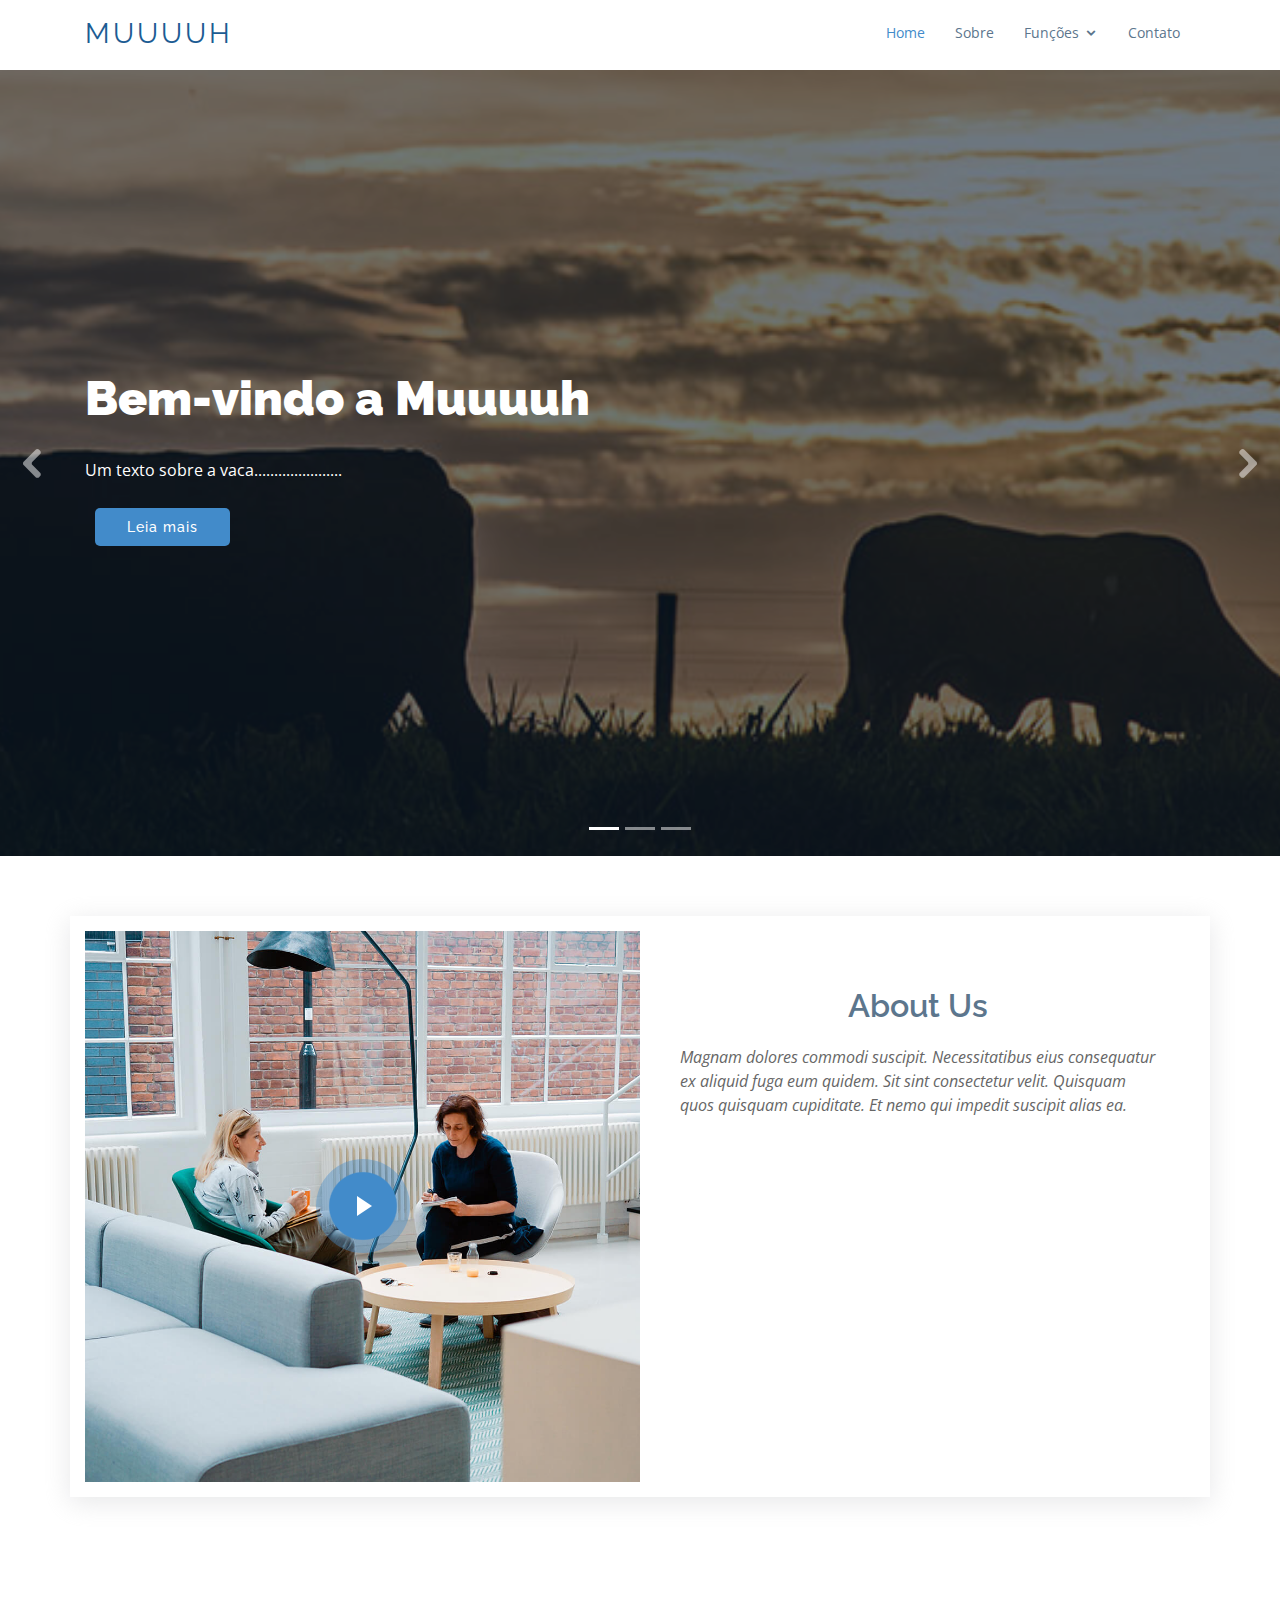
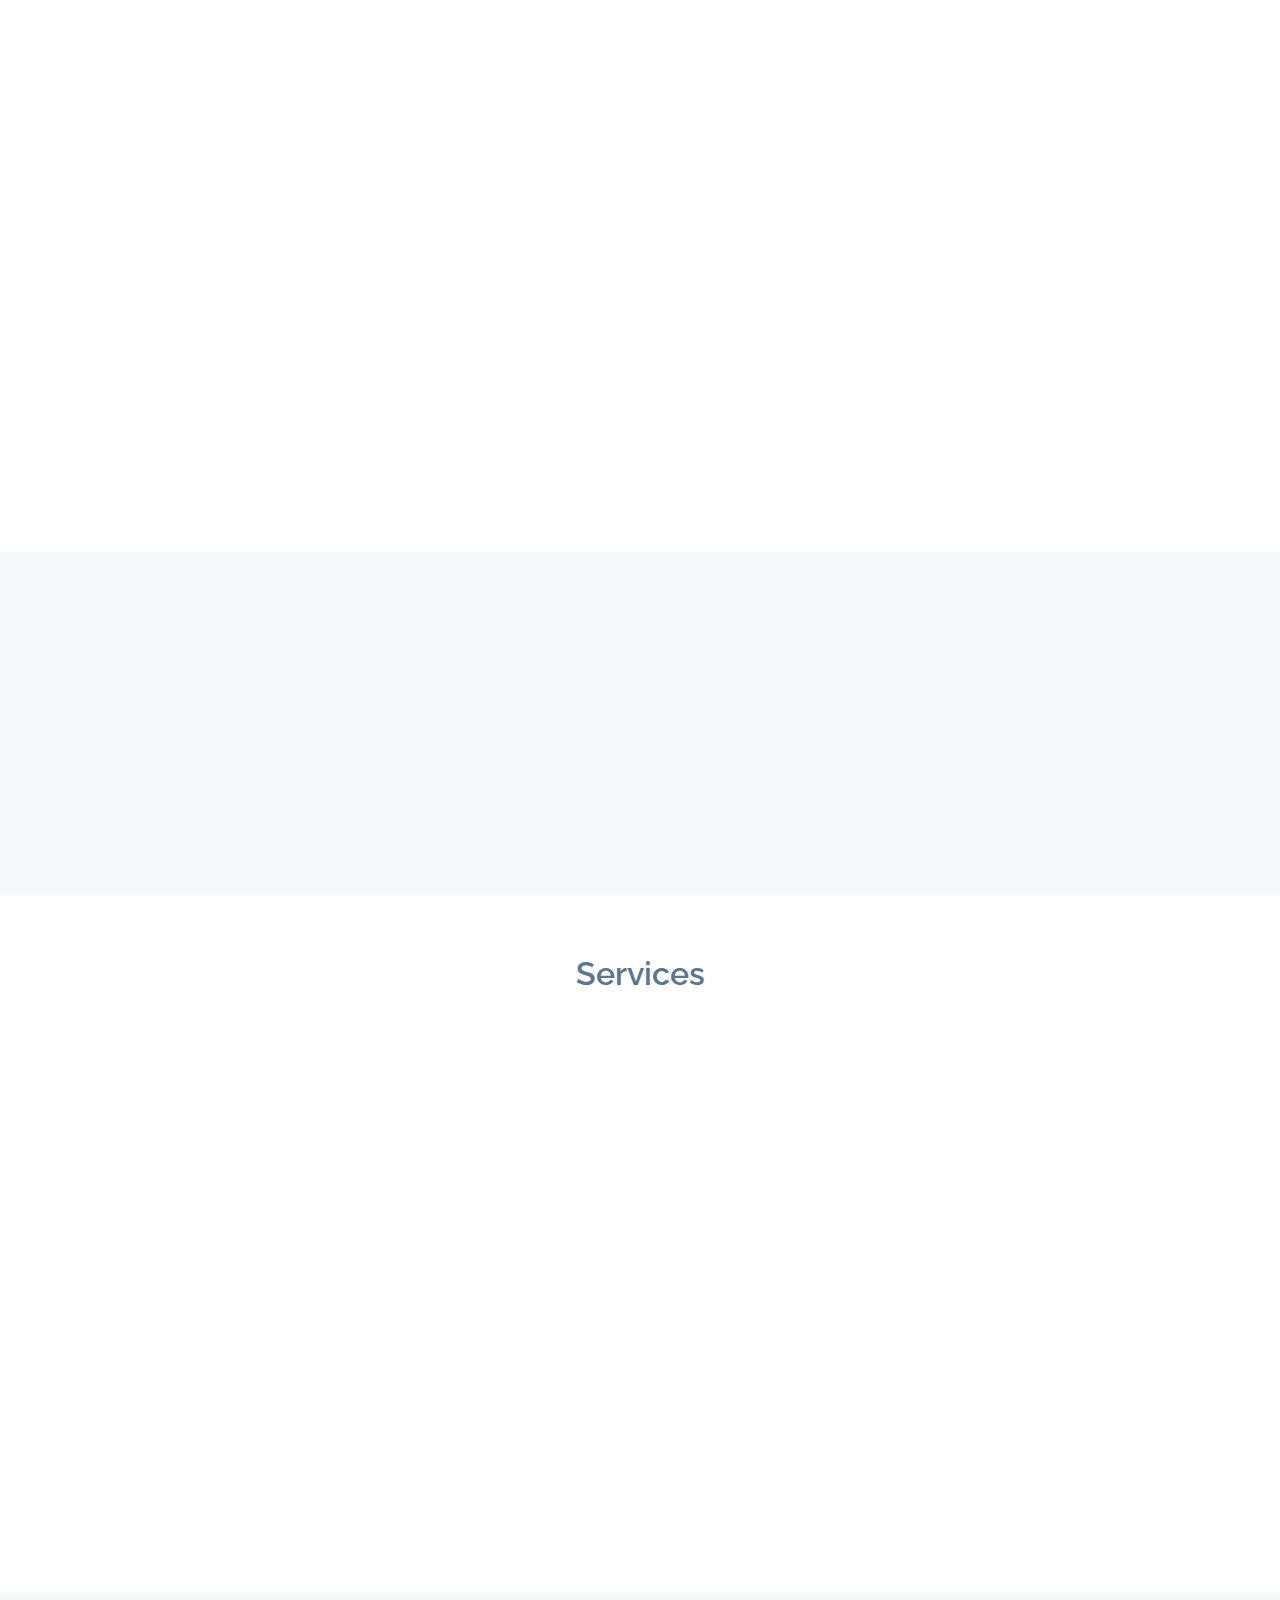
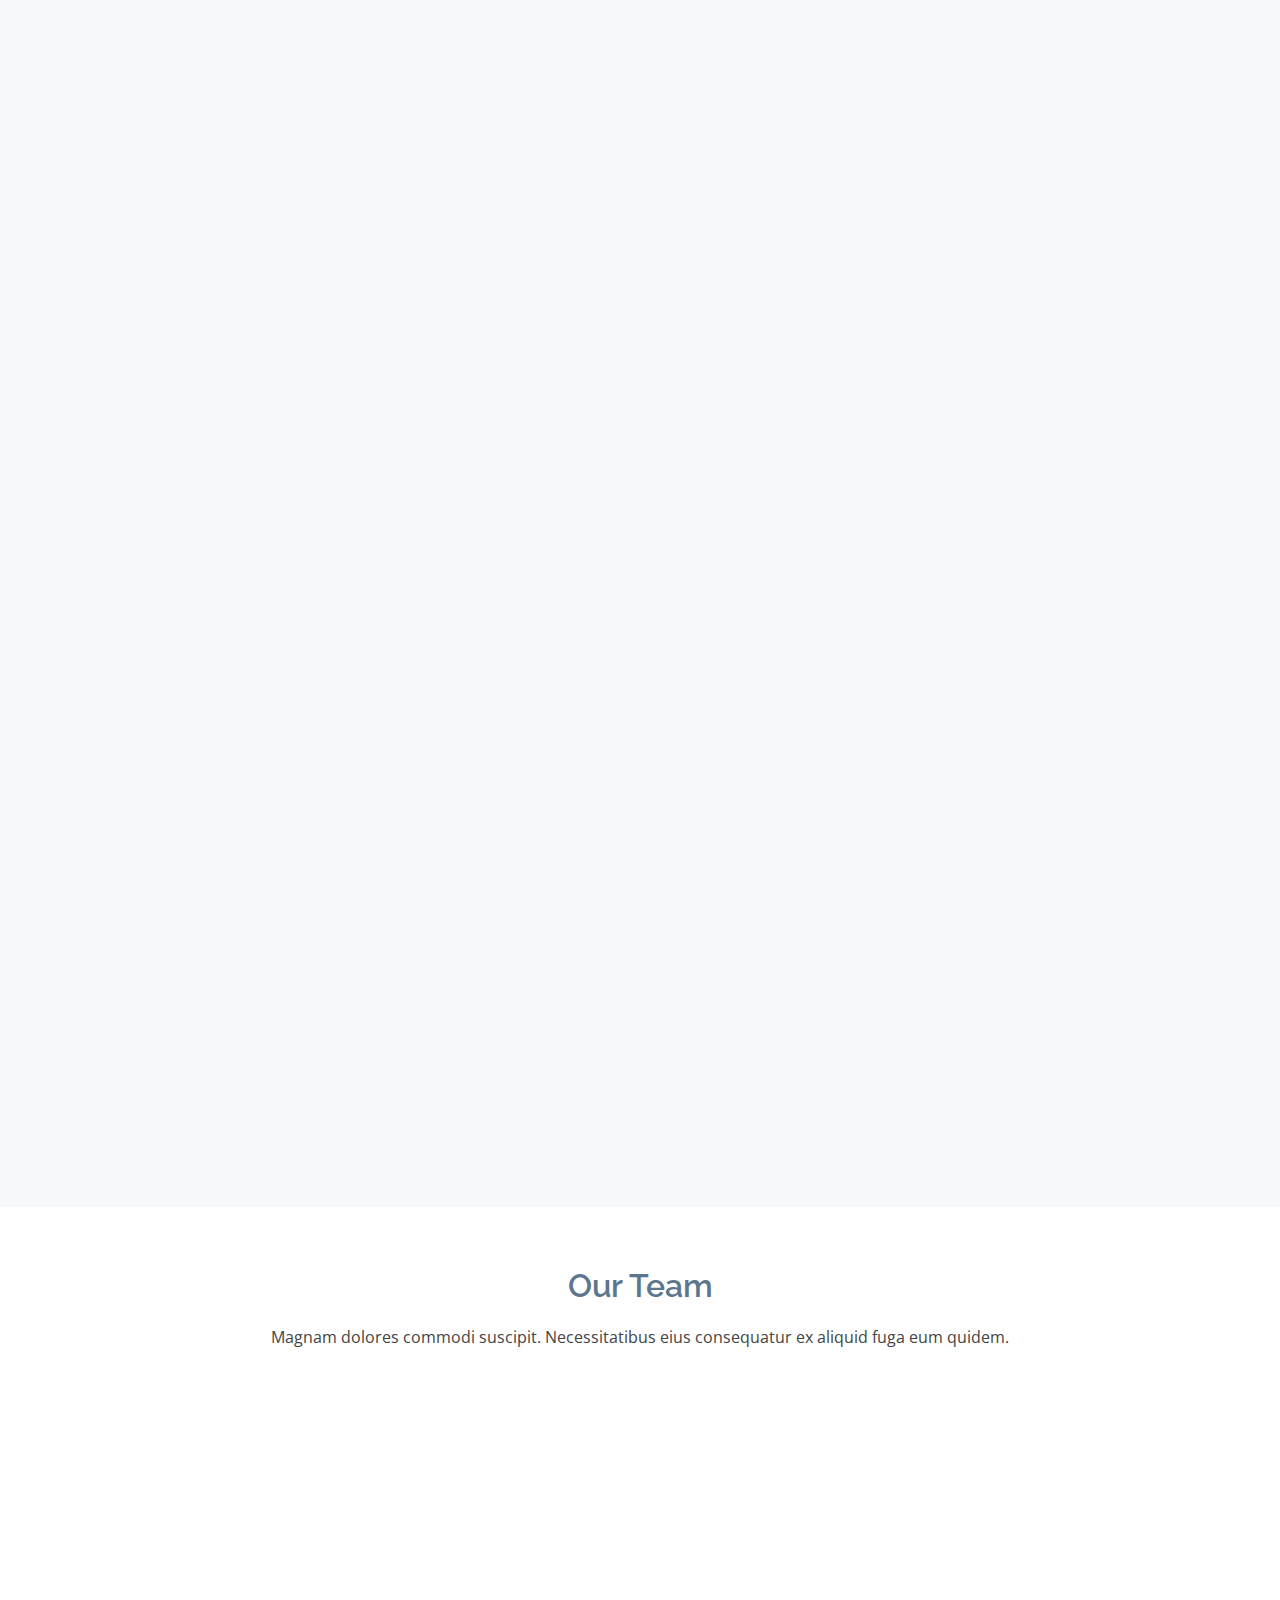
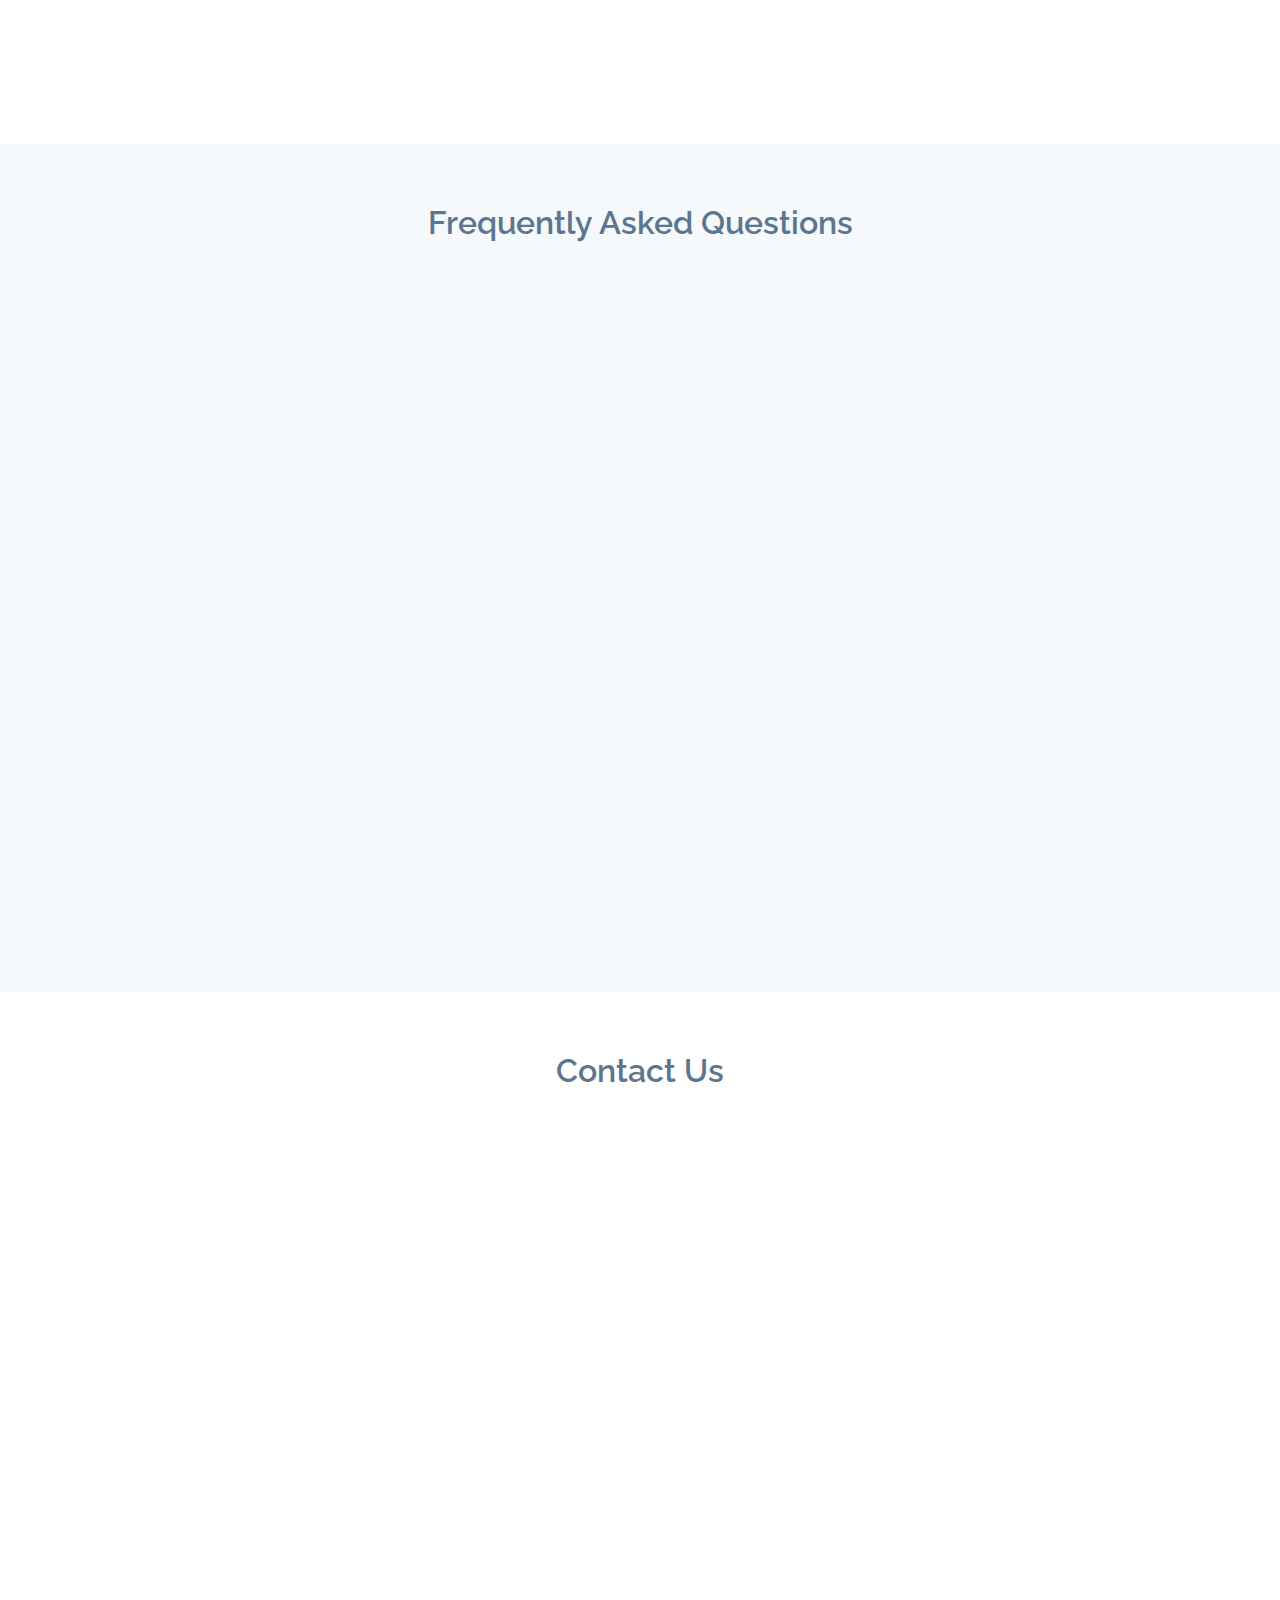
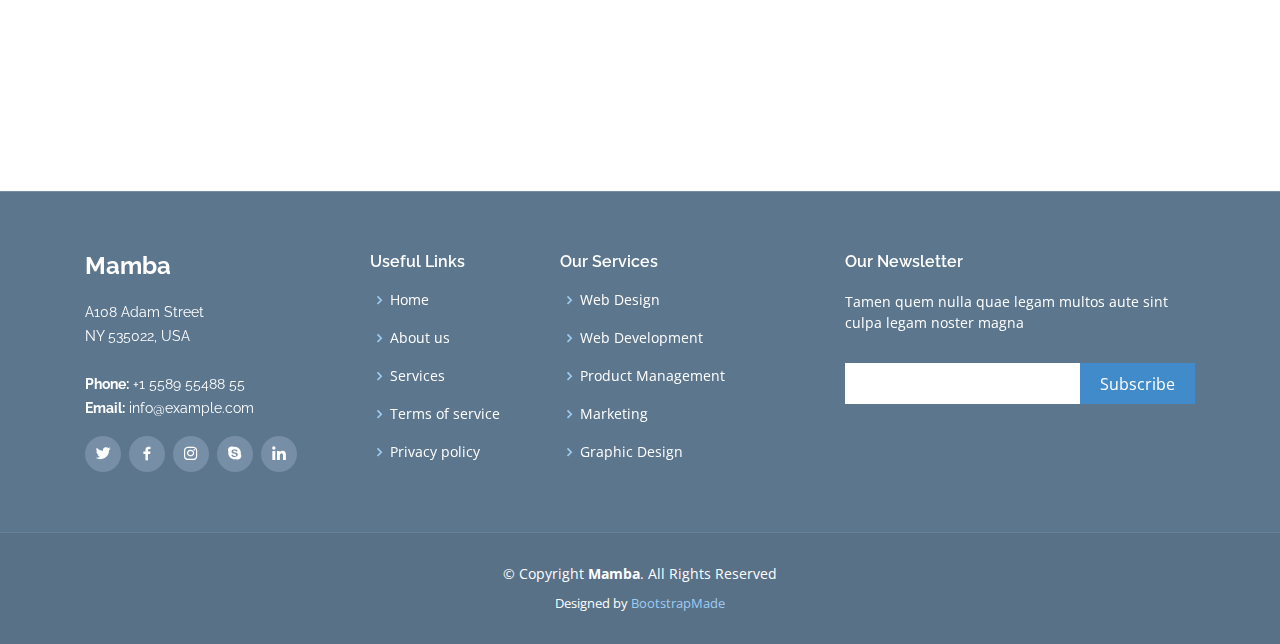
==== index.html @ 64779104 "first commit" ====
<!DOCTYPE html>
<html lang="en">

<head>
  <meta charset="utf-8">
  <meta content="width=device-width, initial-scale=1.0" name="viewport">

  <title>Muuuh</title>
  <meta content="" name="descriptison">
  <meta content="" name="keywords">

  <!-- Favicons -->
  <link href="assets/img/favVaca.png" rel="icon">
  <link href="assets/img/apple-touch-icon.png" rel="apple-touch-icon">

  <!-- Google Fonts -->
  <link href="https://fonts.googleapis.com/css?family=Open+Sans:300,300i,400,400i,600,600i,700,700i|Raleway:300,300i,400,400i,600,600i,700,700i,900" rel="stylesheet">

  <!-- Vendor CSS Files -->
  <link href="assets/vendor/bootstrap/css/bootstrap.min.css" rel="stylesheet">
  <link href="assets/vendor/icofont/icofont.min.css" rel="stylesheet">
  <link href="assets/vendor/boxicons/css/boxicons.min.css" rel="stylesheet">
  <link href="assets/vendor/animate.css/animate.min.css" rel="stylesheet">
  <link href="assets/vendor/venobox/venobox.css" rel="stylesheet">
  <link href="assets/vendor/owl.carousel/assets/owl.carousel.min.css" rel="stylesheet">
  <link href="assets/vendor/aos/aos.css" rel="stylesheet">

  <!-- Template Main CSS File -->
  <link href="assets/css/style.css" rel="stylesheet">
</head>

<body>

  <!-- ======= Header ======= -->
  <header id="header">
    <div class="container">

      <div class="logo float-left">
        <h1 class="text-light"><a href="index.html"><span>Muuuuh</span></a></h1>
      </div>

      <nav class="nav-menu float-right d-none d-lg-block">
        <ul>
          <li class="active"><a href="index.html">Home</a></li>
          <li><a href="#about">Sobre</a></li>
          <li class="drop-down"><a href="">Funções</a>
            <ul>
              <li><a href="#">Coleta de leite</a></li>
              <li><a href="#">Gado leiteiro</a></li>
              <li><a href="#">Fazendeiro</a></li>
              <li><a href="#">Rebanho</a></li>
              <li><a href="#">Gado</a></li>
              <li><a href="#">Criador</a></li>
            </ul>
          </li>
          <li><a href="#contact">Contato</a></li>
        </ul>
      </nav><!-- .nav-menu -->

    </div>
  </header><!-- End Header -->

  <!-- ======= Hero Section ======= -->
  <section id="hero">
    <div class="hero-container">
      <div id="heroCarousel" class="carousel slide carousel-fade" data-ride="carousel">

        <ol class="carousel-indicators" id="hero-carousel-indicators"></ol>

        <div class="carousel-inner" role="listbox">

          <!-- Slide 1 -->
          <div class="carousel-item active" style="background-image: url('assets/img/slide/oBoi.jpg');">
            <div class="carousel-container">
              <div class="carousel-content container">
                <h2 class="animate__animated animate__fadeInDown">Bem-vindo a <span>Muuuuh</span></h2>
                <p class="animate__animated animate__fadeInUp">Um texto sobre a vaca......................</p>
                <a href="#about" class="btn-get-started animate__animated animate__fadeInUp scrollto">Leia mais</a>
              </div>
            </div>
          </div>

          <!-- Slide 2 -->
          <div class="carousel-item" style="background-image: url('assets/img/slide/aVaca.jpg');">
            <div class="carousel-container">
              <div class="carousel-content container">
                <h2 class="animate__animated animate__fadeInDown">Lorem Ipsum Dolor</h2>
                <p class="animate__animated animate__fadeInUp">Ut velit est quam dolor ad a aliquid qui aliquid. Sequi ea ut et est quaerat sequi nihil ut aliquam. Occaecati alias dolorem mollitia ut. Similique ea voluptatem. Esse doloremque accusamus repellendus deleniti vel. Minus et tempore modi architecto.</p>
                <a href="#about" class="btn-get-started animate__animated animate__fadeInUp scrollto">Read More</a>
              </div>
            </div>
          </div>

          <!-- Slide 3 -->
          <div class="carousel-item" style="background-image: url('assets/img/slide/vacaToddy.jpg');">
            <div class="carousel-container">
              <div class="carousel-content container">
                <h2 class="animate__animated animate__fadeInDown">Sequi ea ut et est quaerat</h2>
                <p class="animate__animated animate__fadeInUp">Ut velit est quam dolor ad a aliquid qui aliquid. Sequi ea ut et est quaerat sequi nihil ut aliquam. Occaecati alias dolorem mollitia ut. Similique ea voluptatem. Esse doloremque accusamus repellendus deleniti vel. Minus et tempore modi architecto.</p>
                <a href="#about" class="btn-get-started animate__animated animate__fadeInUp scrollto">Read More</a>
              </div>
            </div>
          </div>

        </div>

        <a class="carousel-control-prev" href="#heroCarousel" role="button" data-slide="prev">
          <span class="carousel-control-prev-icon icofont-rounded-left" aria-hidden="true"></span>
          <span class="sr-only">Previous</span>
        </a>
        <a class="carousel-control-next" href="#heroCarousel" role="button" data-slide="next">
          <span class="carousel-control-next-icon icofont-rounded-right" aria-hidden="true"></span>
          <span class="sr-only">Next</span>
        </a>

      </div>
    </div>
  </section><!-- End Hero -->

  <main id="main">

    <!-- ======= About Us Section ======= -->
    <section id="about" class="about">
      <div class="container">

        <div class="row no-gutters">
          <div class="col-lg-6 video-box">
            <img src="assets/img/about.jpg" class="img-fluid" alt="">
            <a href="https://www.youtube.com/watch?v=jDDaplaOz7Q" class="venobox play-btn mb-4" data-vbtype="video" data-autoplay="true"></a>
          </div>

          <div class="col-lg-6 d-flex flex-column justify-content-center about-content">

            <div class="section-title">
              <h2>About Us</h2>
              <p>Magnam dolores commodi suscipit. Necessitatibus eius consequatur ex aliquid fuga eum quidem. Sit sint consectetur velit. Quisquam quos quisquam cupiditate. Et nemo qui impedit suscipit alias ea.</p>
            </div>

            <div class="icon-box" data-aos="fade-up" data-aos-delay="100">
              <div class="icon"><i class="bx bx-fingerprint"></i></div>
              <h4 class="title"><a href="">Lorem Ipsum</a></h4>
              <p class="description">Voluptatum deleniti atque corrupti quos dolores et quas molestias excepturi sint occaecati cupiditate non provident</p>
            </div>

            <div class="icon-box" data-aos="fade-up" data-aos-delay="100">
              <div class="icon"><i class="bx bx-gift"></i></div>
              <h4 class="title"><a href="">Nemo Enim</a></h4>
              <p class="description">At vero eos et accusamus et iusto odio dignissimos ducimus qui blanditiis praesentium voluptatum deleniti atque</p>
            </div>

          </div>
        </div>

      </div>
    </section><!-- End About Us Section -->

    <!-- ======= About Lists Section ======= -->
    <section class="about-lists">
      <div class="container">

        <div class="row no-gutters">

          <div class="col-lg-4 col-md-6 content-item" data-aos="fade-up">
            <span>01</span>
            <h4>Lorem Ipsum</h4>
            <p>Ulamco laboris nisi ut aliquip ex ea commodo consequat. Et consectetur ducimus vero placeat</p>
          </div>

          <div class="col-lg-4 col-md-6 content-item" data-aos="fade-up" data-aos-delay="100">
            <span>02</span>
            <h4>Repellat Nihil</h4>
            <p>Dolorem est fugiat occaecati voluptate velit esse. Dicta veritatis dolor quod et vel dire leno para dest</p>
          </div>

          <div class="col-lg-4 col-md-6 content-item" data-aos="fade-up" data-aos-delay="200">
            <span>03</span>
            <h4> Ad ad velit qui</h4>
            <p>Molestiae officiis omnis illo asperiores. Aut doloribus vitae sunt debitis quo vel nam quis</p>
          </div>

          <div class="col-lg-4 col-md-6 content-item" data-aos="fade-up" data-aos-delay="300">
            <span>04</span>
            <h4>Repellendus molestiae</h4>
            <p>Inventore quo sint a sint rerum. Distinctio blanditiis deserunt quod soluta quod nam mider lando casa</p>
          </div>

          <div class="col-lg-4 col-md-6 content-item" data-aos="fade-up" data-aos-delay="400">
            <span>05</span>
            <h4>Sapiente Magnam</h4>
            <p>Vitae dolorem in deleniti ipsum omnis tempore voluptatem. Qui possimus est repellendus est quibusdam</p>
          </div>

          <div class="col-lg-4 col-md-6 content-item" data-aos="fade-up" data-aos-delay="500">
            <span>06</span>
            <h4>Facilis Impedit</h4>
            <p>Quis eum numquam veniam ea voluptatibus voluptas. Excepturi aut nostrum repudiandae voluptatibus corporis sequi</p>
          </div>

        </div>

      </div>
    </section><!-- End About Lists Section -->

    <!-- ======= Counts Section ======= -->
    <section class="counts section-bg">
      <div class="container">

        <div class="row">

          <div class="col-lg-3 col-md-6 text-center" data-aos="fade-up">
            <div class="count-box">
              <i class="icofont-simple-smile" style="color: #20b38e;"></i>
              <span data-toggle="counter-up">232</span>
              <p>Happy Clients</p>
            </div>
          </div>

          <div class="col-lg-3 col-md-6 text-center" data-aos="fade-up" data-aos-delay="200">
            <div class="count-box">
              <i class="icofont-document-folder" style="color: #c042ff;"></i>
              <span data-toggle="counter-up">521</span>
              <p>Projects</p>
            </div>
          </div>

          <div class="col-lg-3 col-md-6 text-center" data-aos="fade-up" data-aos-delay="400">
            <div class="count-box">
              <i class="icofont-live-support" style="color: #46d1ff;"></i>
              <span data-toggle="counter-up">1,463</span>
              <p>Hours Of Support</p>
            </div>
          </div>

          <div class="col-lg-3 col-md-6 text-center" data-aos="fade-up" data-aos-delay="600">
            <div class="count-box">
              <i class="icofont-users-alt-5" style="color: #ffb459;"></i>
              <span data-toggle="counter-up">15</span>
              <p>Hard Workers</p>
            </div>
          </div>

        </div>

      </div>
    </section><!-- End Counts Section -->

    <!-- ======= Services Section ======= -->
    <section id="services" class="services">
      <div class="container">

        <div class="section-title">
          <h2>Services</h2>
        </div>

        <div class="row">
          <div class="col-lg-4 col-md-6 icon-box" data-aos="fade-up">
            <div class="icon"><i class="icofont-computer"></i></div>
            <h4 class="title"><a href="">Lorem Ipsum</a></h4>
            <p class="description">Voluptatum deleniti atque corrupti quos dolores et quas molestias excepturi sint occaecati cupiditate non provident</p>
          </div>
          <div class="col-lg-4 col-md-6 icon-box" data-aos="fade-up" data-aos-delay="100">
            <div class="icon"><i class="icofont-chart-bar-graph"></i></div>
            <h4 class="title"><a href="">Dolor Sitema</a></h4>
            <p class="description">Minim veniam, quis nostrud exercitation ullamco laboris nisi ut aliquip ex ea commodo consequat tarad limino ata</p>
          </div>
          <div class="col-lg-4 col-md-6 icon-box" data-aos="fade-up" data-aos-delay="200">
            <div class="icon"><i class="icofont-earth"></i></div>
            <h4 class="title"><a href="">Sed ut perspiciatis</a></h4>
            <p class="description">Duis aute irure dolor in reprehenderit in voluptate velit esse cillum dolore eu fugiat nulla pariatur</p>
          </div>
          <div class="col-lg-4 col-md-6 icon-box" data-aos="fade-up" data-aos-delay="300">
            <div class="icon"><i class="icofont-image"></i></div>
            <h4 class="title"><a href="">Magni Dolores</a></h4>
            <p class="description">Excepteur sint occaecat cupidatat non proident, sunt in culpa qui officia deserunt mollit anim id est laborum</p>
          </div>
          <div class="col-lg-4 col-md-6 icon-box" data-aos="fade-up" data-aos-delay="400">
            <div class="icon"><i class="icofont-settings"></i></div>
            <h4 class="title"><a href="">Nemo Enim</a></h4>
            <p class="description">At vero eos et accusamus et iusto odio dignissimos ducimus qui blanditiis praesentium voluptatum deleniti atque</p>
          </div>
          <div class="col-lg-4 col-md-6 icon-box" data-aos="fade-up" data-aos-delay="500">
            <div class="icon"><i class="icofont-tasks-alt"></i></div>
            <h4 class="title"><a href="">Eiusmod Tempor</a></h4>
            <p class="description">Et harum quidem rerum facilis est et expedita distinctio. Nam libero tempore, cum soluta nobis est eligendi</p>
          </div>
        </div>

      </div>
    </section><!-- End Services Section -->

    <!-- ======= Our Portfolio Section ======= -->
    <section id="portfolio" class="portfolio section-bg">
      <div class="container" data-aos="fade-up" data-aos-delay="100">

        <div class="section-title">
          <h2>Our Portfolio</h2>
          <p>Magnam dolores commodi suscipit. Necessitatibus eius consequatur ex aliquid fuga eum quidem. Sit sint consectetur velit. Quisquam quos quisquam cupiditate. Et nemo qui impedit suscipit alias ea. Quia fugiat sit in iste officiis commodi quidem hic quas.</p>
        </div>

        <div class="row">
          <div class="col-lg-12">
            <ul id="portfolio-flters">
              <li data-filter="*" class="filter-active">All</li>
              <li data-filter=".filter-app">App</li>
              <li data-filter=".filter-card">Card</li>
              <li data-filter=".filter-web">Web</li>
            </ul>
          </div>
        </div>

        <div class="row portfolio-container">

          <div class="col-lg-4 col-md-6 portfolio-item filter-app">
            <div class="portfolio-wrap">
              <img src="assets/img/portfolio/portfolio-1.jpg" class="img-fluid" alt="">
              <div class="portfolio-info">
                <h4>App 1</h4>
                <p>App</p>
                <div class="portfolio-links">
                  <a href="assets/img/portfolio/portfolio-1.jpg" data-gall="portfolioGallery" class="venobox" title="App 1"><i class="icofont-eye"></i></a>
                  <a href="portfolio-details.html" title="More Details"><i class="icofont-external-link"></i></a>
                </div>
              </div>
            </div>
          </div>

          <div class="col-lg-4 col-md-6 portfolio-item filter-web">
            <div class="portfolio-wrap">
              <img src="assets/img/portfolio/portfolio-2.jpg" class="img-fluid" alt="">
              <div class="portfolio-info">
                <h4>Web 3</h4>
                <p>Web</p>
                <div class="portfolio-links">
                  <a href="assets/img/portfolio/portfolio-2.jpg" data-gall="portfolioGallery" class="venobox" title="Web 3"><i class="icofont-eye"></i></a>
                  <a href="portfolio-details.html" title="More Details"><i class="icofont-external-link"></i></a>
                </div>
              </div>
            </div>
          </div>

          <div class="col-lg-4 col-md-6 portfolio-item filter-app">
            <div class="portfolio-wrap">
              <img src="assets/img/portfolio/portfolio-3.jpg" class="img-fluid" alt="">
              <div class="portfolio-info">
                <h4>App 2</h4>
                <p>App</p>
                <div class="portfolio-links">
                  <a href="assets/img/portfolio/portfolio-3.jpg" data-gall="portfolioGallery" class="venobox" title="App 2"><i class="icofont-eye"></i></a>
                  <a href="portfolio-details.html" title="More Details"><i class="icofont-external-link"></i></a>
                </div>
              </div>
            </div>
          </div>

          <div class="col-lg-4 col-md-6 portfolio-item filter-card">
            <div class="portfolio-wrap">
              <img src="assets/img/portfolio/portfolio-4.jpg" class="img-fluid" alt="">
              <div class="portfolio-info">
                <h4>Card 2</h4>
                <p>Card</p>
                <div class="portfolio-links">
                  <a href="assets/img/portfolio/portfolio-4.jpg" data-gall="portfolioGallery" class="venobox" title="Card 2"><i class="icofont-eye"></i></a>
                  <a href="portfolio-details.html" title="More Details"><i class="icofont-external-link"></i></a>
                </div>
              </div>
            </div>
          </div>

          <div class="col-lg-4 col-md-6 portfolio-item filter-web">
            <div class="portfolio-wrap">
              <img src="assets/img/portfolio/portfolio-5.jpg" class="img-fluid" alt="">
              <div class="portfolio-info">
                <h4>Web 2</h4>
                <p>Web</p>
                <div class="portfolio-links">
                  <a href="assets/img/portfolio/portfolio-5.jpg" data-gall="portfolioGallery" class="venobox" title="Web 2"><i class="icofont-eye"></i></a>
                  <a href="portfolio-details.html" title="More Details"><i class="icofont-external-link"></i></a>
                </div>
              </div>
            </div>
          </div>

          <div class="col-lg-4 col-md-6 portfolio-item filter-app">
            <div class="portfolio-wrap">
              <img src="assets/img/portfolio/portfolio-6.jpg" class="img-fluid" alt="">
              <div class="portfolio-info">
                <h4>App 3</h4>
                <p>App</p>
                <div class="portfolio-links">
                  <a href="assets/img/portfolio/portfolio-6.jpg" data-gall="portfolioGallery" class="venobox" title="App 3"><i class="icofont-eye"></i></a>
                  <a href="portfolio-details.html" title="More Details"><i class="icofont-external-link"></i></a>
                </div>
              </div>
            </div>
          </div>

          <div class="col-lg-4 col-md-6 portfolio-item filter-card">
            <div class="portfolio-wrap">
              <img src="assets/img/portfolio/portfolio-7.jpg" class="img-fluid" alt="">
              <div class="portfolio-info">
                <h4>Card 1</h4>
                <p>Card</p>
                <div class="portfolio-links">
                  <a href="assets/img/portfolio/portfolio-7.jpg" data-gall="portfolioGallery" class="venobox" title="Card 1"><i class="icofont-eye"></i></a>
                  <a href="portfolio-details.html" title="More Details"><i class="icofont-external-link"></i></a>
                </div>
              </div>
            </div>
          </div>

          <div class="col-lg-4 col-md-6 portfolio-item filter-card">
            <div class="portfolio-wrap">
              <img src="assets/img/portfolio/portfolio-8.jpg" class="img-fluid" alt="">
              <div class="portfolio-info">
                <h4>Card 3</h4>
                <p>Card</p>
                <div class="portfolio-links">
                  <a href="assets/img/portfolio/portfolio-8.jpg" data-gall="portfolioGallery" class="venobox" title="Card 3"><i class="icofont-eye"></i></a>
                  <a href="portfolio-details.html" title="More Details"><i class="icofont-external-link"></i></a>
                </div>
              </div>
            </div>
          </div>

          <div class="col-lg-4 col-md-6 portfolio-item filter-web">
            <div class="portfolio-wrap">
              <img src="assets/img/portfolio/portfolio-9.jpg" class="img-fluid" alt="">
              <div class="portfolio-info">
                <h4>Web 3</h4>
                <p>Web</p>
                <div class="portfolio-links">
                  <a href="assets/img/portfolio/portfolio-9.jpg" data-gall="portfolioGallery" class="venobox" title="Web 3"><i class="icofont-eye"></i></a>
                  <a href="portfolio-details.html" title="More Details"><i class="icofont-external-link"></i></a>
                </div>
              </div>
            </div>
          </div>

        </div>

      </div>
    </section><!-- End Our Portfolio Section -->

    <!-- ======= Our Team Section ======= -->
    <section id="team" class="team">
      <div class="container">

        <div class="section-title">
          <h2>Our Team</h2>
          <p>Magnam dolores commodi suscipit. Necessitatibus eius consequatur ex aliquid fuga eum quidem.</p>
        </div>

        <div class="row">

          <div class="col-xl-3 col-lg-4 col-md-6" data-aos="fade-up">
            <div class="member">
              <div class="pic"><img src="assets/img/team/team-1.jpg" class="img-fluid" alt=""></div>
              <div class="member-info">
                <h4>Walter White</h4>
                <span>Chief Executive Officer</span>
                <div class="social">
                  <a href=""><i class="icofont-twitter"></i></a>
                  <a href=""><i class="icofont-facebook"></i></a>
                  <a href=""><i class="icofont-instagram"></i></a>
                  <a href=""><i class="icofont-linkedin"></i></a>
                </div>
              </div>
            </div>
          </div>

          <div class="col-xl-3 col-lg-4 col-md-6" data-aos="fade-up" data-aos-delay="100">
            <div class="member">
              <div class="pic"><img src="assets/img/team/team-2.jpg" class="img-fluid" alt=""></div>
              <div class="member-info">
                <h4>Sarah Jhonson</h4>
                <span>Product Manager</span>
                <div class="social">
                  <a href=""><i class="icofont-twitter"></i></a>
                  <a href=""><i class="icofont-facebook"></i></a>
                  <a href=""><i class="icofont-instagram"></i></a>
                  <a href=""><i class="icofont-linkedin"></i></a>
                </div>
              </div>
            </div>
          </div>

          <div class="col-xl-3 col-lg-4 col-md-6" data-aos="fade-up" data-aos-delay="200">
            <div class="member">
              <div class="pic"><img src="assets/img/team/team-3.jpg" class="img-fluid" alt=""></div>
              <div class="member-info">
                <h4>William Anderson</h4>
                <span>CTO</span>
                <div class="social">
                  <a href=""><i class="icofont-twitter"></i></a>
                  <a href=""><i class="icofont-facebook"></i></a>
                  <a href=""><i class="icofont-instagram"></i></a>
                  <a href=""><i class="icofont-linkedin"></i></a>
                </div>
              </div>
            </div>
          </div>

          <div class="col-xl-3 col-lg-4 col-md-6" data-aos="fade-up" data-aos-delay="300">
            <div class="member">
              <div class="pic"><img src="assets/img/team/team-4.jpg" class="img-fluid" alt=""></div>
              <div class="member-info">
                <h4>Amanda Jepson</h4>
                <span>Accountant</span>
                <div class="social">
                  <a href=""><i class="icofont-twitter"></i></a>
                  <a href=""><i class="icofont-facebook"></i></a>
                  <a href=""><i class="icofont-instagram"></i></a>
                  <a href=""><i class="icofont-linkedin"></i></a>
                </div>
              </div>
            </div>
          </div>

        </div>

      </div>
    </section><!-- End Our Team Section -->

    <!-- ======= Frequently Asked Questions Section ======= -->
    <section id="faq" class="faq section-bg">
      <div class="container">

        <div class="section-title">
          <h2>Frequently Asked Questions</h2>
        </div>

        <div class="row  d-flex align-items-stretch">

          <div class="col-lg-6 faq-item" data-aos="fade-up">
            <h4>Non consectetur a erat nam at lectus urna duis?</h4>
            <p>
              Feugiat pretium nibh ipsum consequat. Tempus iaculis urna id volutpat lacus laoreet non curabitur gravida. Venenatis lectus magna fringilla urna porttitor rhoncus dolor purus non.
            </p>
          </div>

          <div class="col-lg-6 faq-item" data-aos="fade-up" data-aos-delay="100">
            <h4>Feugiat scelerisque varius morbi enim nunc faucibus a pellentesque?</h4>
            <p>
              Dolor sit amet consectetur adipiscing elit pellentesque habitant morbi. Id interdum velit laoreet id donec ultrices. Fringilla phasellus faucibus scelerisque eleifend donec pretium. Est pellentesque elit ullamcorper dignissim.
            </p>
          </div>

          <div class="col-lg-6 faq-item" data-aos="fade-up" data-aos-delay="200">
            <h4>Dolor sit amet consectetur adipiscing elit pellentesque habitant morbi?</h4>
            <p>
              Eleifend mi in nulla posuere sollicitudin aliquam ultrices sagittis orci. Faucibus pulvinar elementum integer enim. Sem nulla pharetra diam sit amet nisl suscipit. Rutrum tellus pellentesque eu tincidunt. Lectus urna duis convallis convallis tellus.
            </p>
          </div>

          <div class="col-lg-6 faq-item" data-aos="fade-up" data-aos-delay="300">
            <h4>Ac odio tempor orci dapibus. Aliquam eleifend mi in nulla?</h4>
            <p>
              Dolor sit amet consectetur adipiscing elit pellentesque habitant morbi. Id interdum velit laoreet id donec ultrices. Fringilla phasellus faucibus scelerisque eleifend donec pretium. Est pellentesque elit ullamcorper dignissim.
            </p>
          </div>

          <div class="col-lg-6 faq-item" data-aos="fade-up" data-aos-delay="400">
            <h4>Tempus quam pellentesque nec nam aliquam sem et tortor consequat?</h4>
            <p>
              Molestie a iaculis at erat pellentesque adipiscing commodo. Dignissim suspendisse in est ante in. Nunc vel risus commodo viverra maecenas accumsan. Sit amet nisl suscipit adipiscing bibendum est. Purus gravida quis blandit turpis cursus in
            </p>
          </div>

          <div class="col-lg-6 faq-item" data-aos="fade-up" data-aos-delay="500">
            <h4>Tortor vitae purus faucibus ornare. Varius vel pharetra vel turpis nunc eget lorem dolor?</h4>
            <p>
              Laoreet sit amet cursus sit amet dictum sit amet justo. Mauris vitae ultricies leo integer malesuada nunc vel. Tincidunt eget nullam non nisi est sit amet. Turpis nunc eget lorem dolor sed. Ut venenatis tellus in metus vulputate eu scelerisque.
            </p>
          </div>

        </div>

      </div>
    </section><!-- End Frequently Asked Questions Section -->

    <!-- ======= Contact Us Section ======= -->
    <section id="contact" class="contact">
      <div class="container">

        <div class="section-title">
          <h2>Contact Us</h2>
        </div>

        <div class="row">

          <div class="col-lg-6 d-flex align-items-stretch" data-aos="fade-up">
            <div class="info-box">
              <i class="bx bx-map"></i>
              <h3>Our Address</h3>
              <p>A108 Adam Street, New York, NY 535022</p>
            </div>
          </div>

          <div class="col-lg-3 d-flex align-items-stretch" data-aos="fade-up" data-aos-delay="100">
            <div class="info-box">
              <i class="bx bx-envelope"></i>
              <h3>Email Us</h3>
              <p>info@example.com<br>contact@example.com</p>
            </div>
          </div>

          <div class="col-lg-3 d-flex align-items-stretch" data-aos="fade-up" data-aos-delay="200">
            <div class="info-box ">
              <i class="bx bx-phone-call"></i>
              <h3>Call Us</h3>
              <p>+1 5589 55488 55<br>+1 6678 254445 41</p>
            </div>
          </div>

          <div class="col-lg-12" data-aos="fade-up" data-aos-delay="300">
            <form action="forms/contact.php" method="post" role="form" class="php-email-form">
              <div class="form-row">
                <div class="col-lg-6 form-group">
                  <input type="text" name="name" class="form-control" id="name" placeholder="Your Name" data-rule="minlen:4" data-msg="Please enter at least 4 chars" />
                  <div class="validate"></div>
                </div>
                <div class="col-lg-6 form-group">
                  <input type="email" class="form-control" name="email" id="email" placeholder="Your Email" data-rule="email" data-msg="Please enter a valid email" />
                  <div class="validate"></div>
                </div>
              </div>
              <div class="form-group">
                <input type="text" class="form-control" name="subject" id="subject" placeholder="Subject" data-rule="minlen:4" data-msg="Please enter at least 8 chars of subject" />
                <div class="validate"></div>
              </div>
              <div class="form-group">
                <textarea class="form-control" name="message" rows="5" data-rule="required" data-msg="Please write something for us" placeholder="Message"></textarea>
                <div class="validate"></div>
              </div>
              <div class="mb-3">
                <div class="loading">Loading</div>
                <div class="error-message"></div>
                <div class="sent-message">Your message has been sent. Thank you!</div>
              </div>
              <div class="text-center"><button type="submit">Send Message</button></div>
            </form>
          </div>

        </div>

      </div>
    </section><!-- End Contact Us Section -->

  </main><!-- End #main -->

  <!-- ======= Footer ======= -->
  <footer id="footer">
    <div class="footer-top">
      <div class="container">
        <div class="row">

          <div class="col-lg-3 col-md-6 footer-info">
            <h3>Mamba</h3>
            <p>
              A108 Adam Street <br>
              NY 535022, USA<br><br>
              <strong>Phone:</strong> +1 5589 55488 55<br>
              <strong>Email:</strong> info@example.com<br>
            </p>
            <div class="social-links mt-3">
              <a href="#" class="twitter"><i class="bx bxl-twitter"></i></a>
              <a href="#" class="facebook"><i class="bx bxl-facebook"></i></a>
              <a href="#" class="instagram"><i class="bx bxl-instagram"></i></a>
              <a href="#" class="google-plus"><i class="bx bxl-skype"></i></a>
              <a href="#" class="linkedin"><i class="bx bxl-linkedin"></i></a>
            </div>
          </div>

          <div class="col-lg-2 col-md-6 footer-links">
            <h4>Useful Links</h4>
            <ul>
              <li><i class="bx bx-chevron-right"></i> <a href="#">Home</a></li>
              <li><i class="bx bx-chevron-right"></i> <a href="#">About us</a></li>
              <li><i class="bx bx-chevron-right"></i> <a href="#">Services</a></li>
              <li><i class="bx bx-chevron-right"></i> <a href="#">Terms of service</a></li>
              <li><i class="bx bx-chevron-right"></i> <a href="#">Privacy policy</a></li>
            </ul>
          </div>

          <div class="col-lg-3 col-md-6 footer-links">
            <h4>Our Services</h4>
            <ul>
              <li><i class="bx bx-chevron-right"></i> <a href="#">Web Design</a></li>
              <li><i class="bx bx-chevron-right"></i> <a href="#">Web Development</a></li>
              <li><i class="bx bx-chevron-right"></i> <a href="#">Product Management</a></li>
              <li><i class="bx bx-chevron-right"></i> <a href="#">Marketing</a></li>
              <li><i class="bx bx-chevron-right"></i> <a href="#">Graphic Design</a></li>
            </ul>
          </div>

          <div class="col-lg-4 col-md-6 footer-newsletter">
            <h4>Our Newsletter</h4>
            <p>Tamen quem nulla quae legam multos aute sint culpa legam noster magna</p>
            <form action="" method="post">
              <input type="email" name="email"><input type="submit" value="Subscribe">
            </form>

          </div>

        </div>
      </div>
    </div>

    <div class="container">
      <div class="copyright">
        &copy; Copyright <strong><span>Mamba</span></strong>. All Rights Reserved
      </div>
      <div class="credits">
        <!-- All the links in the footer should remain intact. -->
        <!-- You can delete the links only if you purchased the pro version. -->
        <!-- Licensing information: https://bootstrapmade.com/license/ -->
        <!-- Purchase the pro version with working PHP/AJAX contact form: https://bootstrapmade.com/mamba-one-page-bootstrap-template-free/ -->
        Designed by <a href="https://bootstrapmade.com/">BootstrapMade</a>
      </div>
    </div>
  </footer><!-- End Footer -->

  <a href="#" class="back-to-top"><i class="icofont-simple-up"></i></a>

  <!-- Vendor JS Files -->
  <script src="assets/vendor/jquery/jquery.min.js"></script>
  <script src="assets/vendor/bootstrap/js/bootstrap.bundle.min.js"></script>
  <script src="assets/vendor/jquery.easing/jquery.easing.min.js"></script>
  <script src="assets/vendor/php-email-form/validate.js"></script>
  <script src="assets/vendor/jquery-sticky/jquery.sticky.js"></script>
  <script src="assets/vendor/venobox/venobox.min.js"></script>
  <script src="assets/vendor/waypoints/jquery.waypoints.min.js"></script>
  <script src="assets/vendor/counterup/counterup.min.js"></script>
  <script src="assets/vendor/owl.carousel/owl.carousel.min.js"></script>
  <script src="assets/vendor/isotope-layout/isotope.pkgd.min.js"></script>
  <script src="assets/vendor/aos/aos.js"></script>

  <!-- Template Main JS File -->
  <script src="assets/js/main.js"></script>

</body>

</html>
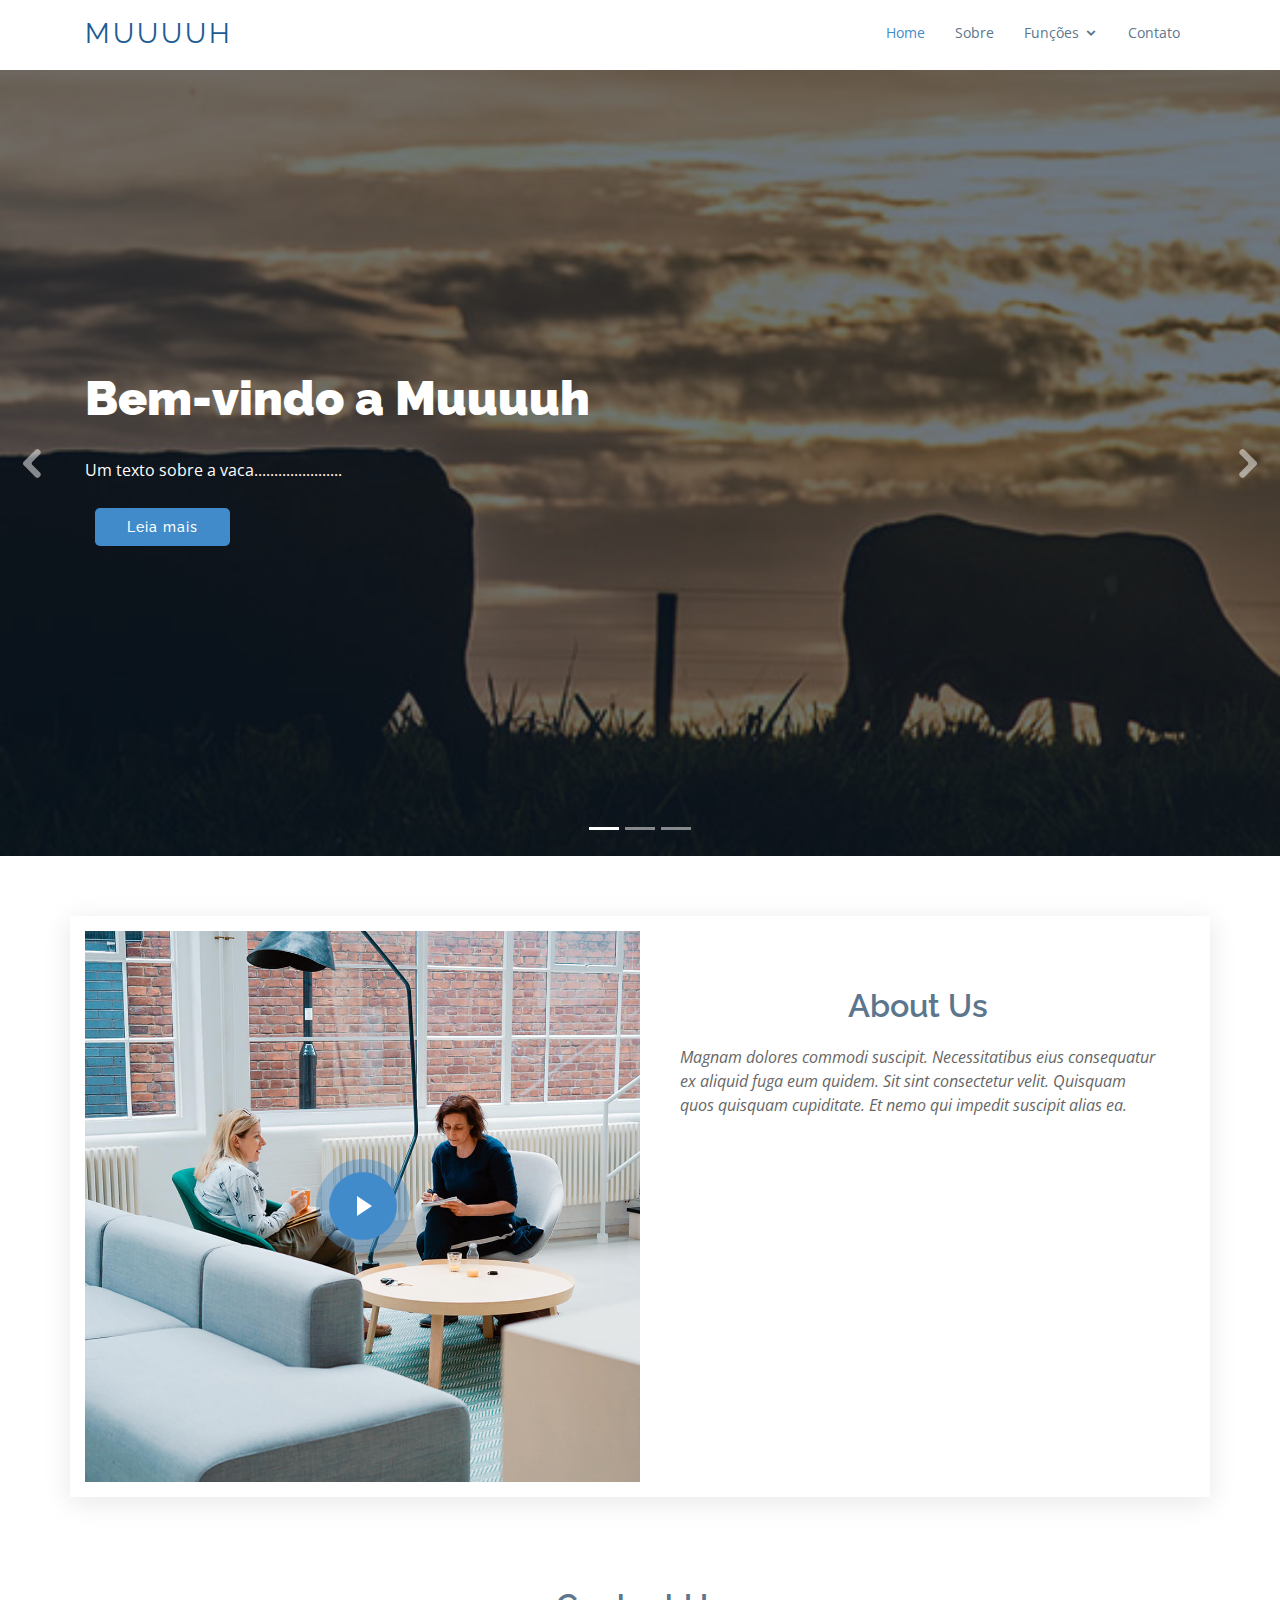
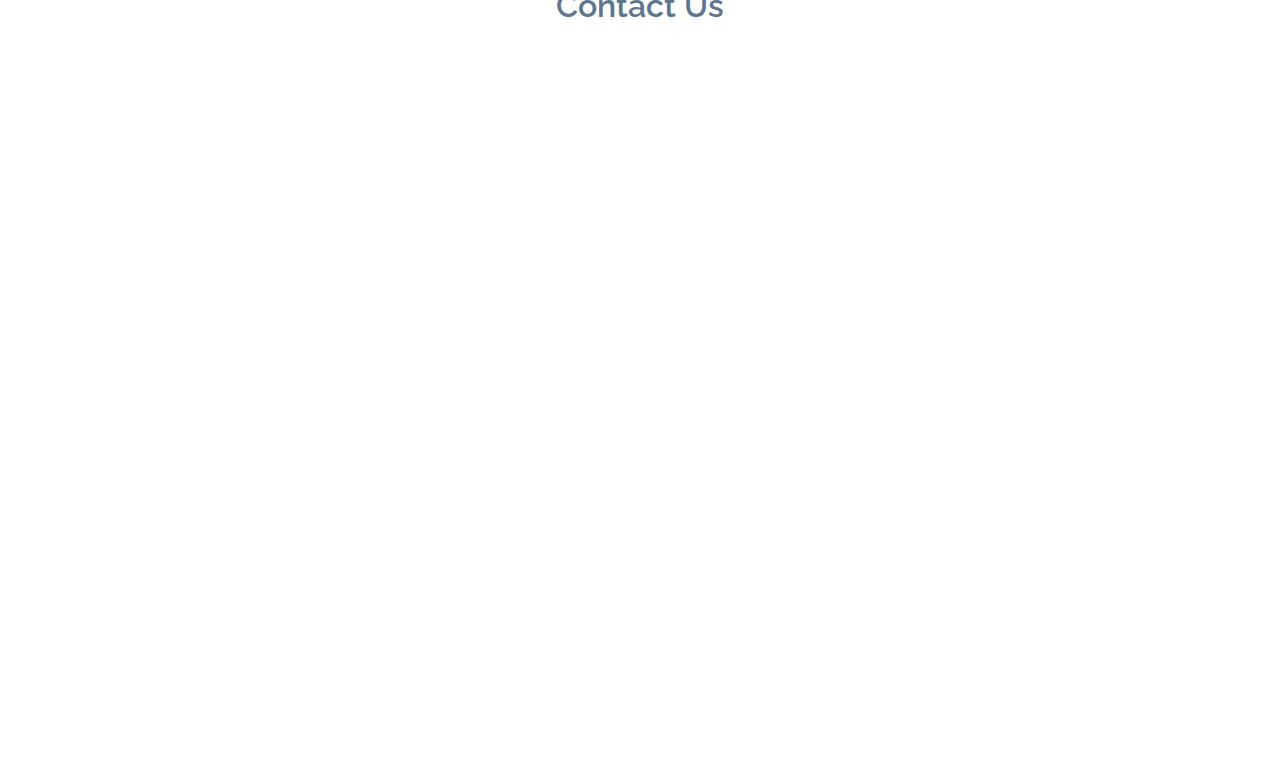
==== commit b82c58a7: "Adição do Gado Leiteiro" ====
--- a/index.html
+++ b/index.html
@@ -45,8 +45,8 @@
           <li><a href="#about">Sobre</a></li>
           <li class="drop-down"><a href="">Funções</a>
             <ul>
-              <li><a href="#">Coleta de leite</a></li>
-              <li><a href="#">Gado leiteiro</a></li>
+              <li><a href="coletaLeite.html">Coleta de leite</a></li>
+              <li><a href="gadoLeiteiro.html">Gado leiteiro</a></li>
               <li><a href="#">Fazendeiro</a></li>
               <li><a href="#">Rebanho</a></li>
               <li><a href="#">Gado</a></li>
@@ -153,430 +153,6 @@
 
       </div>
     </section><!-- End About Us Section -->
-
-    <!-- ======= About Lists Section ======= -->
-    <section class="about-lists">
-      <div class="container">
-
-        <div class="row no-gutters">
-
-          <div class="col-lg-4 col-md-6 content-item" data-aos="fade-up">
-            <span>01</span>
-            <h4>Lorem Ipsum</h4>
-            <p>Ulamco laboris nisi ut aliquip ex ea commodo consequat. Et consectetur ducimus vero placeat</p>
-          </div>
-
-          <div class="col-lg-4 col-md-6 content-item" data-aos="fade-up" data-aos-delay="100">
-            <span>02</span>
-            <h4>Repellat Nihil</h4>
-            <p>Dolorem est fugiat occaecati voluptate velit esse. Dicta veritatis dolor quod et vel dire leno para dest</p>
-          </div>
-
-          <div class="col-lg-4 col-md-6 content-item" data-aos="fade-up" data-aos-delay="200">
-            <span>03</span>
-            <h4> Ad ad velit qui</h4>
-            <p>Molestiae officiis omnis illo asperiores. Aut doloribus vitae sunt debitis quo vel nam quis</p>
-          </div>
-
-          <div class="col-lg-4 col-md-6 content-item" data-aos="fade-up" data-aos-delay="300">
-            <span>04</span>
-            <h4>Repellendus molestiae</h4>
-            <p>Inventore quo sint a sint rerum. Distinctio blanditiis deserunt quod soluta quod nam mider lando casa</p>
-          </div>
-
-          <div class="col-lg-4 col-md-6 content-item" data-aos="fade-up" data-aos-delay="400">
-            <span>05</span>
-            <h4>Sapiente Magnam</h4>
-            <p>Vitae dolorem in deleniti ipsum omnis tempore voluptatem. Qui possimus est repellendus est quibusdam</p>
-          </div>
-
-          <div class="col-lg-4 col-md-6 content-item" data-aos="fade-up" data-aos-delay="500">
-            <span>06</span>
-            <h4>Facilis Impedit</h4>
-            <p>Quis eum numquam veniam ea voluptatibus voluptas. Excepturi aut nostrum repudiandae voluptatibus corporis sequi</p>
-          </div>
-
-        </div>
-
-      </div>
-    </section><!-- End About Lists Section -->
-
-    <!-- ======= Counts Section ======= -->
-    <section class="counts section-bg">
-      <div class="container">
-
-        <div class="row">
-
-          <div class="col-lg-3 col-md-6 text-center" data-aos="fade-up">
-            <div class="count-box">
-              <i class="icofont-simple-smile" style="color: #20b38e;"></i>
-              <span data-toggle="counter-up">232</span>
-              <p>Happy Clients</p>
-            </div>
-          </div>
-
-          <div class="col-lg-3 col-md-6 text-center" data-aos="fade-up" data-aos-delay="200">
-            <div class="count-box">
-              <i class="icofont-document-folder" style="color: #c042ff;"></i>
-              <span data-toggle="counter-up">521</span>
-              <p>Projects</p>
-            </div>
-          </div>
-
-          <div class="col-lg-3 col-md-6 text-center" data-aos="fade-up" data-aos-delay="400">
-            <div class="count-box">
-              <i class="icofont-live-support" style="color: #46d1ff;"></i>
-              <span data-toggle="counter-up">1,463</span>
-              <p>Hours Of Support</p>
-            </div>
-          </div>
-
-          <div class="col-lg-3 col-md-6 text-center" data-aos="fade-up" data-aos-delay="600">
-            <div class="count-box">
-              <i class="icofont-users-alt-5" style="color: #ffb459;"></i>
-              <span data-toggle="counter-up">15</span>
-              <p>Hard Workers</p>
-            </div>
-          </div>
-
-        </div>
-
-      </div>
-    </section><!-- End Counts Section -->
-
-    <!-- ======= Services Section ======= -->
-    <section id="services" class="services">
-      <div class="container">
-
-        <div class="section-title">
-          <h2>Services</h2>
-        </div>
-
-        <div class="row">
-          <div class="col-lg-4 col-md-6 icon-box" data-aos="fade-up">
-            <div class="icon"><i class="icofont-computer"></i></div>
-            <h4 class="title"><a href="">Lorem Ipsum</a></h4>
-            <p class="description">Voluptatum deleniti atque corrupti quos dolores et quas molestias excepturi sint occaecati cupiditate non provident</p>
-          </div>
-          <div class="col-lg-4 col-md-6 icon-box" data-aos="fade-up" data-aos-delay="100">
-            <div class="icon"><i class="icofont-chart-bar-graph"></i></div>
-            <h4 class="title"><a href="">Dolor Sitema</a></h4>
-            <p class="description">Minim veniam, quis nostrud exercitation ullamco laboris nisi ut aliquip ex ea commodo consequat tarad limino ata</p>
-          </div>
-          <div class="col-lg-4 col-md-6 icon-box" data-aos="fade-up" data-aos-delay="200">
-            <div class="icon"><i class="icofont-earth"></i></div>
-            <h4 class="title"><a href="">Sed ut perspiciatis</a></h4>
-            <p class="description">Duis aute irure dolor in reprehenderit in voluptate velit esse cillum dolore eu fugiat nulla pariatur</p>
-          </div>
-          <div class="col-lg-4 col-md-6 icon-box" data-aos="fade-up" data-aos-delay="300">
-            <div class="icon"><i class="icofont-image"></i></div>
-            <h4 class="title"><a href="">Magni Dolores</a></h4>
-            <p class="description">Excepteur sint occaecat cupidatat non proident, sunt in culpa qui officia deserunt mollit anim id est laborum</p>
-          </div>
-          <div class="col-lg-4 col-md-6 icon-box" data-aos="fade-up" data-aos-delay="400">
-            <div class="icon"><i class="icofont-settings"></i></div>
-            <h4 class="title"><a href="">Nemo Enim</a></h4>
-            <p class="description">At vero eos et accusamus et iusto odio dignissimos ducimus qui blanditiis praesentium voluptatum deleniti atque</p>
-          </div>
-          <div class="col-lg-4 col-md-6 icon-box" data-aos="fade-up" data-aos-delay="500">
-            <div class="icon"><i class="icofont-tasks-alt"></i></div>
-            <h4 class="title"><a href="">Eiusmod Tempor</a></h4>
-            <p class="description">Et harum quidem rerum facilis est et expedita distinctio. Nam libero tempore, cum soluta nobis est eligendi</p>
-          </div>
-        </div>
-
-      </div>
-    </section><!-- End Services Section -->
-
-    <!-- ======= Our Portfolio Section ======= -->
-    <section id="portfolio" class="portfolio section-bg">
-      <div class="container" data-aos="fade-up" data-aos-delay="100">
-
-        <div class="section-title">
-          <h2>Our Portfolio</h2>
-          <p>Magnam dolores commodi suscipit. Necessitatibus eius consequatur ex aliquid fuga eum quidem. Sit sint consectetur velit. Quisquam quos quisquam cupiditate. Et nemo qui impedit suscipit alias ea. Quia fugiat sit in iste officiis commodi quidem hic quas.</p>
-        </div>
-
-        <div class="row">
-          <div class="col-lg-12">
-            <ul id="portfolio-flters">
-              <li data-filter="*" class="filter-active">All</li>
-              <li data-filter=".filter-app">App</li>
-              <li data-filter=".filter-card">Card</li>
-              <li data-filter=".filter-web">Web</li>
-            </ul>
-          </div>
-        </div>
-
-        <div class="row portfolio-container">
-
-          <div class="col-lg-4 col-md-6 portfolio-item filter-app">
-            <div class="portfolio-wrap">
-              <img src="assets/img/portfolio/portfolio-1.jpg" class="img-fluid" alt="">
-              <div class="portfolio-info">
-                <h4>App 1</h4>
-                <p>App</p>
-                <div class="portfolio-links">
-                  <a href="assets/img/portfolio/portfolio-1.jpg" data-gall="portfolioGallery" class="venobox" title="App 1"><i class="icofont-eye"></i></a>
-                  <a href="portfolio-details.html" title="More Details"><i class="icofont-external-link"></i></a>
-                </div>
-              </div>
-            </div>
-          </div>
-
-          <div class="col-lg-4 col-md-6 portfolio-item filter-web">
-            <div class="portfolio-wrap">
-              <img src="assets/img/portfolio/portfolio-2.jpg" class="img-fluid" alt="">
-              <div class="portfolio-info">
-                <h4>Web 3</h4>
-                <p>Web</p>
-                <div class="portfolio-links">
-                  <a href="assets/img/portfolio/portfolio-2.jpg" data-gall="portfolioGallery" class="venobox" title="Web 3"><i class="icofont-eye"></i></a>
-                  <a href="portfolio-details.html" title="More Details"><i class="icofont-external-link"></i></a>
-                </div>
-              </div>
-            </div>
-          </div>
-
-          <div class="col-lg-4 col-md-6 portfolio-item filter-app">
-            <div class="portfolio-wrap">
-              <img src="assets/img/portfolio/portfolio-3.jpg" class="img-fluid" alt="">
-              <div class="portfolio-info">
-                <h4>App 2</h4>
-                <p>App</p>
-                <div class="portfolio-links">
-                  <a href="assets/img/portfolio/portfolio-3.jpg" data-gall="portfolioGallery" class="venobox" title="App 2"><i class="icofont-eye"></i></a>
-                  <a href="portfolio-details.html" title="More Details"><i class="icofont-external-link"></i></a>
-                </div>
-              </div>
-            </div>
-          </div>
-
-          <div class="col-lg-4 col-md-6 portfolio-item filter-card">
-            <div class="portfolio-wrap">
-              <img src="assets/img/portfolio/portfolio-4.jpg" class="img-fluid" alt="">
-              <div class="portfolio-info">
-                <h4>Card 2</h4>
-                <p>Card</p>
-                <div class="portfolio-links">
-                  <a href="assets/img/portfolio/portfolio-4.jpg" data-gall="portfolioGallery" class="venobox" title="Card 2"><i class="icofont-eye"></i></a>
-                  <a href="portfolio-details.html" title="More Details"><i class="icofont-external-link"></i></a>
-                </div>
-              </div>
-            </div>
-          </div>
-
-          <div class="col-lg-4 col-md-6 portfolio-item filter-web">
-            <div class="portfolio-wrap">
-              <img src="assets/img/portfolio/portfolio-5.jpg" class="img-fluid" alt="">
-              <div class="portfolio-info">
-                <h4>Web 2</h4>
-                <p>Web</p>
-                <div class="portfolio-links">
-                  <a href="assets/img/portfolio/portfolio-5.jpg" data-gall="portfolioGallery" class="venobox" title="Web 2"><i class="icofont-eye"></i></a>
-                  <a href="portfolio-details.html" title="More Details"><i class="icofont-external-link"></i></a>
-                </div>
-              </div>
-            </div>
-          </div>
-
-          <div class="col-lg-4 col-md-6 portfolio-item filter-app">
-            <div class="portfolio-wrap">
-              <img src="assets/img/portfolio/portfolio-6.jpg" class="img-fluid" alt="">
-              <div class="portfolio-info">
-                <h4>App 3</h4>
-                <p>App</p>
-                <div class="portfolio-links">
-                  <a href="assets/img/portfolio/portfolio-6.jpg" data-gall="portfolioGallery" class="venobox" title="App 3"><i class="icofont-eye"></i></a>
-                  <a href="portfolio-details.html" title="More Details"><i class="icofont-external-link"></i></a>
-                </div>
-              </div>
-            </div>
-          </div>
-
-          <div class="col-lg-4 col-md-6 portfolio-item filter-card">
-            <div class="portfolio-wrap">
-              <img src="assets/img/portfolio/portfolio-7.jpg" class="img-fluid" alt="">
-              <div class="portfolio-info">
-                <h4>Card 1</h4>
-                <p>Card</p>
-                <div class="portfolio-links">
-                  <a href="assets/img/portfolio/portfolio-7.jpg" data-gall="portfolioGallery" class="venobox" title="Card 1"><i class="icofont-eye"></i></a>
-                  <a href="portfolio-details.html" title="More Details"><i class="icofont-external-link"></i></a>
-                </div>
-              </div>
-            </div>
-          </div>
-
-          <div class="col-lg-4 col-md-6 portfolio-item filter-card">
-            <div class="portfolio-wrap">
-              <img src="assets/img/portfolio/portfolio-8.jpg" class="img-fluid" alt="">
-              <div class="portfolio-info">
-                <h4>Card 3</h4>
-                <p>Card</p>
-                <div class="portfolio-links">
-                  <a href="assets/img/portfolio/portfolio-8.jpg" data-gall="portfolioGallery" class="venobox" title="Card 3"><i class="icofont-eye"></i></a>
-                  <a href="portfolio-details.html" title="More Details"><i class="icofont-external-link"></i></a>
-                </div>
-              </div>
-            </div>
-          </div>
-
-          <div class="col-lg-4 col-md-6 portfolio-item filter-web">
-            <div class="portfolio-wrap">
-              <img src="assets/img/portfolio/portfolio-9.jpg" class="img-fluid" alt="">
-              <div class="portfolio-info">
-                <h4>Web 3</h4>
-                <p>Web</p>
-                <div class="portfolio-links">
-                  <a href="assets/img/portfolio/portfolio-9.jpg" data-gall="portfolioGallery" class="venobox" title="Web 3"><i class="icofont-eye"></i></a>
-                  <a href="portfolio-details.html" title="More Details"><i class="icofont-external-link"></i></a>
-                </div>
-              </div>
-            </div>
-          </div>
-
-        </div>
-
-      </div>
-    </section><!-- End Our Portfolio Section -->
-
-    <!-- ======= Our Team Section ======= -->
-    <section id="team" class="team">
-      <div class="container">
-
-        <div class="section-title">
-          <h2>Our Team</h2>
-          <p>Magnam dolores commodi suscipit. Necessitatibus eius consequatur ex aliquid fuga eum quidem.</p>
-        </div>
-
-        <div class="row">
-
-          <div class="col-xl-3 col-lg-4 col-md-6" data-aos="fade-up">
-            <div class="member">
-              <div class="pic"><img src="assets/img/team/team-1.jpg" class="img-fluid" alt=""></div>
-              <div class="member-info">
-                <h4>Walter White</h4>
-                <span>Chief Executive Officer</span>
-                <div class="social">
-                  <a href=""><i class="icofont-twitter"></i></a>
-                  <a href=""><i class="icofont-facebook"></i></a>
-                  <a href=""><i class="icofont-instagram"></i></a>
-                  <a href=""><i class="icofont-linkedin"></i></a>
-                </div>
-              </div>
-            </div>
-          </div>
-
-          <div class="col-xl-3 col-lg-4 col-md-6" data-aos="fade-up" data-aos-delay="100">
-            <div class="member">
-              <div class="pic"><img src="assets/img/team/team-2.jpg" class="img-fluid" alt=""></div>
-              <div class="member-info">
-                <h4>Sarah Jhonson</h4>
-                <span>Product Manager</span>
-                <div class="social">
-                  <a href=""><i class="icofont-twitter"></i></a>
-                  <a href=""><i class="icofont-facebook"></i></a>
-                  <a href=""><i class="icofont-instagram"></i></a>
-                  <a href=""><i class="icofont-linkedin"></i></a>
-                </div>
-              </div>
-            </div>
-          </div>
-
-          <div class="col-xl-3 col-lg-4 col-md-6" data-aos="fade-up" data-aos-delay="200">
-            <div class="member">
-              <div class="pic"><img src="assets/img/team/team-3.jpg" class="img-fluid" alt=""></div>
-              <div class="member-info">
-                <h4>William Anderson</h4>
-                <span>CTO</span>
-                <div class="social">
-                  <a href=""><i class="icofont-twitter"></i></a>
-                  <a href=""><i class="icofont-facebook"></i></a>
-                  <a href=""><i class="icofont-instagram"></i></a>
-                  <a href=""><i class="icofont-linkedin"></i></a>
-                </div>
-              </div>
-            </div>
-          </div>
-
-          <div class="col-xl-3 col-lg-4 col-md-6" data-aos="fade-up" data-aos-delay="300">
-            <div class="member">
-              <div class="pic"><img src="assets/img/team/team-4.jpg" class="img-fluid" alt=""></div>
-              <div class="member-info">
-                <h4>Amanda Jepson</h4>
-                <span>Accountant</span>
-                <div class="social">
-                  <a href=""><i class="icofont-twitter"></i></a>
-                  <a href=""><i class="icofont-facebook"></i></a>
-                  <a href=""><i class="icofont-instagram"></i></a>
-                  <a href=""><i class="icofont-linkedin"></i></a>
-                </div>
-              </div>
-            </div>
-          </div>
-
-        </div>
-
-      </div>
-    </section><!-- End Our Team Section -->
-
-    <!-- ======= Frequently Asked Questions Section ======= -->
-    <section id="faq" class="faq section-bg">
-      <div class="container">
-
-        <div class="section-title">
-          <h2>Frequently Asked Questions</h2>
-        </div>
-
-        <div class="row  d-flex align-items-stretch">
-
-          <div class="col-lg-6 faq-item" data-aos="fade-up">
-            <h4>Non consectetur a erat nam at lectus urna duis?</h4>
-            <p>
-              Feugiat pretium nibh ipsum consequat. Tempus iaculis urna id volutpat lacus laoreet non curabitur gravida. Venenatis lectus magna fringilla urna porttitor rhoncus dolor purus non.
-            </p>
-          </div>
-
-          <div class="col-lg-6 faq-item" data-aos="fade-up" data-aos-delay="100">
-            <h4>Feugiat scelerisque varius morbi enim nunc faucibus a pellentesque?</h4>
-            <p>
-              Dolor sit amet consectetur adipiscing elit pellentesque habitant morbi. Id interdum velit laoreet id donec ultrices. Fringilla phasellus faucibus scelerisque eleifend donec pretium. Est pellentesque elit ullamcorper dignissim.
-            </p>
-          </div>
-
-          <div class="col-lg-6 faq-item" data-aos="fade-up" data-aos-delay="200">
-            <h4>Dolor sit amet consectetur adipiscing elit pellentesque habitant morbi?</h4>
-            <p>
-              Eleifend mi in nulla posuere sollicitudin aliquam ultrices sagittis orci. Faucibus pulvinar elementum integer enim. Sem nulla pharetra diam sit amet nisl suscipit. Rutrum tellus pellentesque eu tincidunt. Lectus urna duis convallis convallis tellus.
-            </p>
-          </div>
-
-          <div class="col-lg-6 faq-item" data-aos="fade-up" data-aos-delay="300">
-            <h4>Ac odio tempor orci dapibus. Aliquam eleifend mi in nulla?</h4>
-            <p>
-              Dolor sit amet consectetur adipiscing elit pellentesque habitant morbi. Id interdum velit laoreet id donec ultrices. Fringilla phasellus faucibus scelerisque eleifend donec pretium. Est pellentesque elit ullamcorper dignissim.
-            </p>
-          </div>
-
-          <div class="col-lg-6 faq-item" data-aos="fade-up" data-aos-delay="400">
-            <h4>Tempus quam pellentesque nec nam aliquam sem et tortor consequat?</h4>
-            <p>
-              Molestie a iaculis at erat pellentesque adipiscing commodo. Dignissim suspendisse in est ante in. Nunc vel risus commodo viverra maecenas accumsan. Sit amet nisl suscipit adipiscing bibendum est. Purus gravida quis blandit turpis cursus in
-            </p>
-          </div>
-
-          <div class="col-lg-6 faq-item" data-aos="fade-up" data-aos-delay="500">
-            <h4>Tortor vitae purus faucibus ornare. Varius vel pharetra vel turpis nunc eget lorem dolor?</h4>
-            <p>
-              Laoreet sit amet cursus sit amet dictum sit amet justo. Mauris vitae ultricies leo integer malesuada nunc vel. Tincidunt eget nullam non nisi est sit amet. Turpis nunc eget lorem dolor sed. Ut venenatis tellus in metus vulputate eu scelerisque.
-            </p>
-          </div>
-
-        </div>
-
-      </div>
-    </section><!-- End Frequently Asked Questions Section -->
 
     <!-- ======= Contact Us Section ======= -->
     <section id="contact" class="contact">
@@ -648,77 +224,6 @@
 
   </main><!-- End #main -->
 
-  <!-- ======= Footer ======= -->
-  <footer id="footer">
-    <div class="footer-top">
-      <div class="container">
-        <div class="row">
-
-          <div class="col-lg-3 col-md-6 footer-info">
-            <h3>Mamba</h3>
-            <p>
-              A108 Adam Street <br>
-              NY 535022, USA<br><br>
-              <strong>Phone:</strong> +1 5589 55488 55<br>
-              <strong>Email:</strong> info@example.com<br>
-            </p>
-            <div class="social-links mt-3">
-              <a href="#" class="twitter"><i class="bx bxl-twitter"></i></a>
-              <a href="#" class="facebook"><i class="bx bxl-facebook"></i></a>
-              <a href="#" class="instagram"><i class="bx bxl-instagram"></i></a>
-              <a href="#" class="google-plus"><i class="bx bxl-skype"></i></a>
-              <a href="#" class="linkedin"><i class="bx bxl-linkedin"></i></a>
-            </div>
-          </div>
-
-          <div class="col-lg-2 col-md-6 footer-links">
-            <h4>Useful Links</h4>
-            <ul>
-              <li><i class="bx bx-chevron-right"></i> <a href="#">Home</a></li>
-              <li><i class="bx bx-chevron-right"></i> <a href="#">About us</a></li>
-              <li><i class="bx bx-chevron-right"></i> <a href="#">Services</a></li>
-              <li><i class="bx bx-chevron-right"></i> <a href="#">Terms of service</a></li>
-              <li><i class="bx bx-chevron-right"></i> <a href="#">Privacy policy</a></li>
-            </ul>
-          </div>
-
-          <div class="col-lg-3 col-md-6 footer-links">
-            <h4>Our Services</h4>
-            <ul>
-              <li><i class="bx bx-chevron-right"></i> <a href="#">Web Design</a></li>
-              <li><i class="bx bx-chevron-right"></i> <a href="#">Web Development</a></li>
-              <li><i class="bx bx-chevron-right"></i> <a href="#">Product Management</a></li>
-              <li><i class="bx bx-chevron-right"></i> <a href="#">Marketing</a></li>
-              <li><i class="bx bx-chevron-right"></i> <a href="#">Graphic Design</a></li>
-            </ul>
-          </div>
-
-          <div class="col-lg-4 col-md-6 footer-newsletter">
-            <h4>Our Newsletter</h4>
-            <p>Tamen quem nulla quae legam multos aute sint culpa legam noster magna</p>
-            <form action="" method="post">
-              <input type="email" name="email"><input type="submit" value="Subscribe">
-            </form>
-
-          </div>
-
-        </div>
-      </div>
-    </div>
-
-    <div class="container">
-      <div class="copyright">
-        &copy; Copyright <strong><span>Mamba</span></strong>. All Rights Reserved
-      </div>
-      <div class="credits">
-        <!-- All the links in the footer should remain intact. -->
-        <!-- You can delete the links only if you purchased the pro version. -->
-        <!-- Licensing information: https://bootstrapmade.com/license/ -->
-        <!-- Purchase the pro version with working PHP/AJAX contact form: https://bootstrapmade.com/mamba-one-page-bootstrap-template-free/ -->
-        Designed by <a href="https://bootstrapmade.com/">BootstrapMade</a>
-      </div>
-    </div>
-  </footer><!-- End Footer -->
 
   <a href="#" class="back-to-top"><i class="icofont-simple-up"></i></a>
 
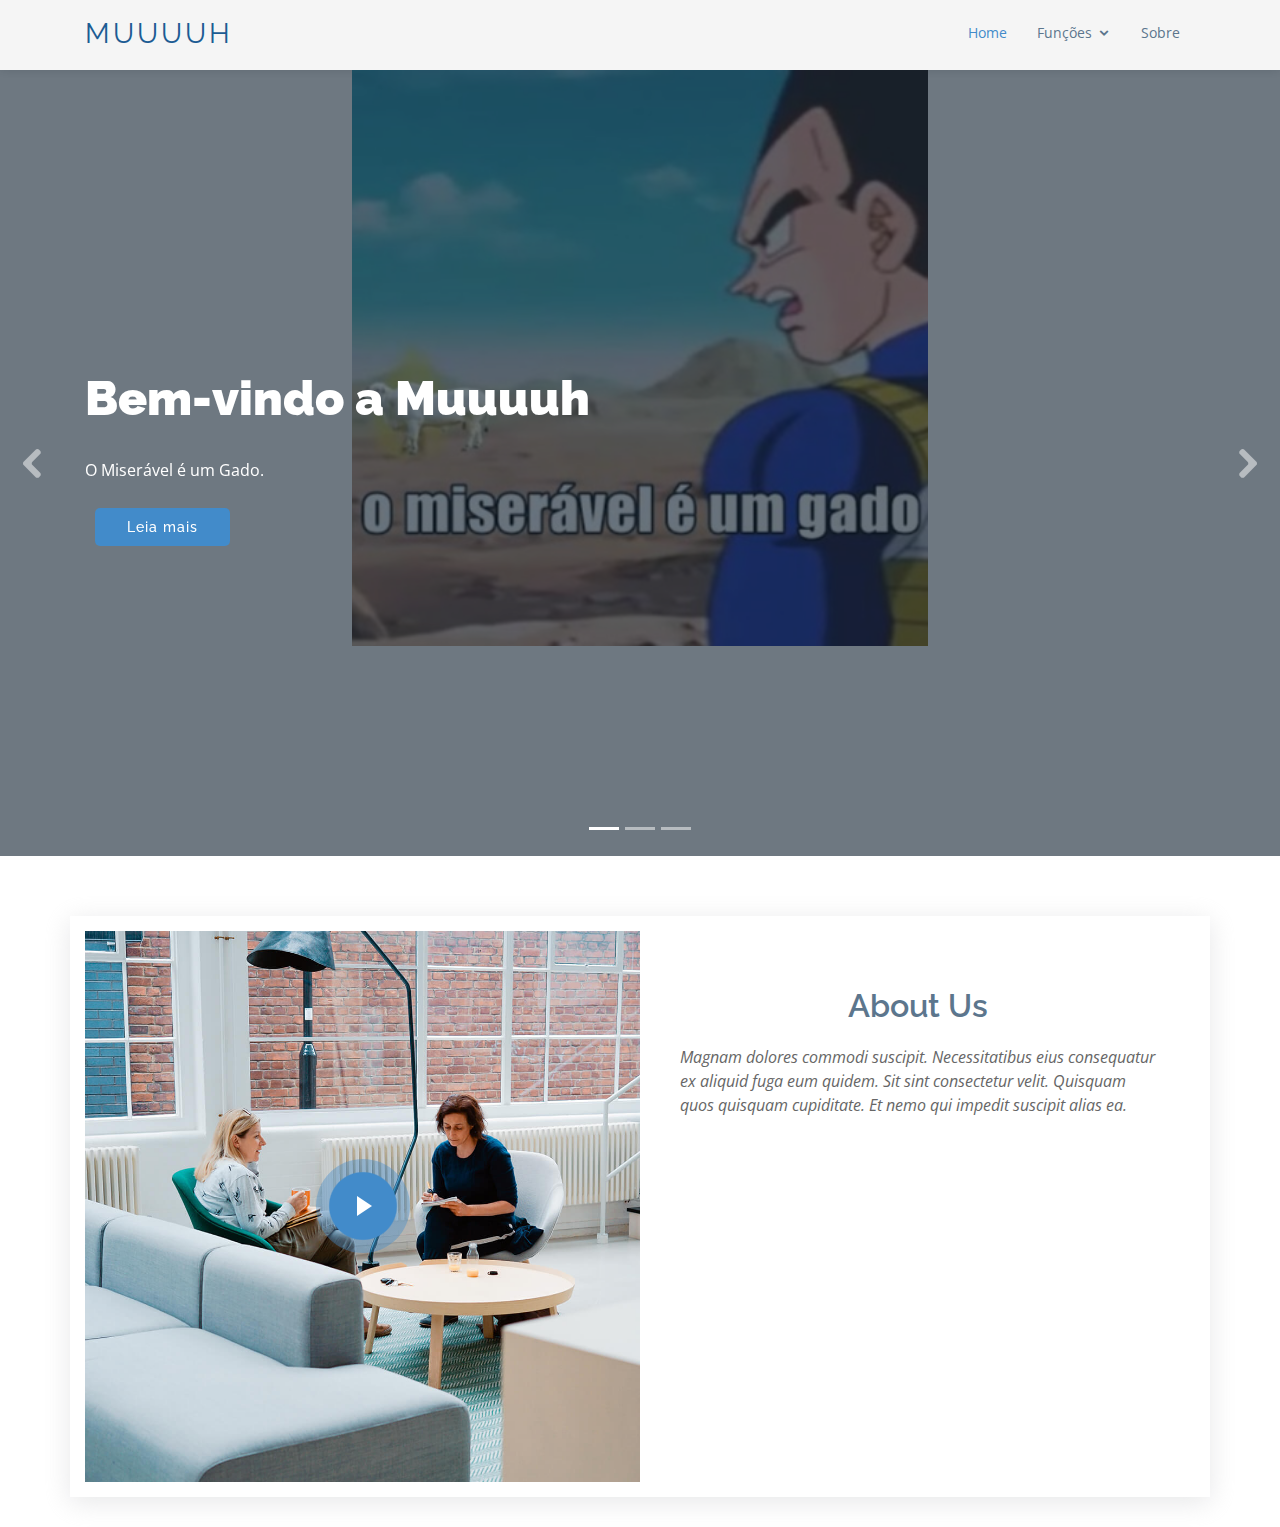
==== commit 5e51d3d0: "Adição de Sistema" ====
--- a/index.html
+++ b/index.html
@@ -42,18 +42,17 @@
       <nav class="nav-menu float-right d-none d-lg-block">
         <ul>
           <li class="active"><a href="index.html">Home</a></li>
-          <li><a href="#about">Sobre</a></li>
           <li class="drop-down"><a href="">Funções</a>
             <ul>
               <li><a href="coletaLeite.html">Coleta de leite</a></li>
               <li><a href="gadoLeiteiro.html">Gado leiteiro</a></li>
-              <li><a href="#">Fazendeiro</a></li>
-              <li><a href="#">Rebanho</a></li>
-              <li><a href="#">Gado</a></li>
-              <li><a href="#">Criador</a></li>
+              <li><a href="fazendeiro.html">Fazendeiro</a></li>
+              <li><a href="rebanho.html">Rebanho</a></li>
+              <li><a href="gado.html">Gado</a></li>
+              <li><a href="criador.html">Criador</a></li>
             </ul>
           </li>
-          <li><a href="#contact">Contato</a></li>
+          <li><a href="#about">Sobre</a></li>
         </ul>
       </nav><!-- .nav-menu -->
 
@@ -70,22 +69,22 @@
         <div class="carousel-inner" role="listbox">
 
           <!-- Slide 1 -->
-          <div class="carousel-item active" style="background-image: url('assets/img/slide/oBoi.jpg');">
+          <div class="carousel-item active" style="background-image: url('assets/img/slide/gado.jpg'); background-size: 45%;">
             <div class="carousel-container">
               <div class="carousel-content container">
                 <h2 class="animate__animated animate__fadeInDown">Bem-vindo a <span>Muuuuh</span></h2>
-                <p class="animate__animated animate__fadeInUp">Um texto sobre a vaca......................</p>
+                <p class="animate__animated animate__fadeInUp">O Miserável é um Gado.</p>
                 <a href="#about" class="btn-get-started animate__animated animate__fadeInUp scrollto">Leia mais</a>
               </div>
             </div>
           </div>
 
           <!-- Slide 2 -->
-          <div class="carousel-item" style="background-image: url('assets/img/slide/aVaca.jpg');">
+          <div class="carousel-item" style="background-image: url('assets/img/slide/oBoi.jpg');">
             <div class="carousel-container">
               <div class="carousel-content container">
-                <h2 class="animate__animated animate__fadeInDown">Lorem Ipsum Dolor</h2>
-                <p class="animate__animated animate__fadeInUp">Ut velit est quam dolor ad a aliquid qui aliquid. Sequi ea ut et est quaerat sequi nihil ut aliquam. Occaecati alias dolorem mollitia ut. Similique ea voluptatem. Esse doloremque accusamus repellendus deleniti vel. Minus et tempore modi architecto.</p>
+                <h2 class="animate__animated animate__fadeInDown">Toddy ou Nescau?</h2>
+                <p class="animate__animated animate__fadeInUp">Toddy >>>></p>
                 <a href="#about" class="btn-get-started animate__animated animate__fadeInUp scrollto">Read More</a>
               </div>
             </div>
@@ -95,9 +94,9 @@
           <div class="carousel-item" style="background-image: url('assets/img/slide/vacaToddy.jpg');">
             <div class="carousel-container">
               <div class="carousel-content container">
-                <h2 class="animate__animated animate__fadeInDown">Sequi ea ut et est quaerat</h2>
-                <p class="animate__animated animate__fadeInUp">Ut velit est quam dolor ad a aliquid qui aliquid. Sequi ea ut et est quaerat sequi nihil ut aliquam. Occaecati alias dolorem mollitia ut. Similique ea voluptatem. Esse doloremque accusamus repellendus deleniti vel. Minus et tempore modi architecto.</p>
-                <a href="#about" class="btn-get-started animate__animated animate__fadeInUp scrollto">Read More</a>
+                <h2 class="animate__animated animate__fadeInDown">Vacas são legais</h2>
+                <p class="animate__animated animate__fadeInUp">O Churras também</p>
+                <a href="#about" class="btn-get-started animate__animated animate__fadeInUp scrollto">#PartiuChurras</a>
               </div>
             </div>
           </div>
@@ -153,75 +152,6 @@
 
       </div>
     </section><!-- End About Us Section -->
-
-    <!-- ======= Contact Us Section ======= -->
-    <section id="contact" class="contact">
-      <div class="container">
-
-        <div class="section-title">
-          <h2>Contact Us</h2>
-        </div>
-
-        <div class="row">
-
-          <div class="col-lg-6 d-flex align-items-stretch" data-aos="fade-up">
-            <div class="info-box">
-              <i class="bx bx-map"></i>
-              <h3>Our Address</h3>
-              <p>A108 Adam Street, New York, NY 535022</p>
-            </div>
-          </div>
-
-          <div class="col-lg-3 d-flex align-items-stretch" data-aos="fade-up" data-aos-delay="100">
-            <div class="info-box">
-              <i class="bx bx-envelope"></i>
-              <h3>Email Us</h3>
-              <p>info@example.com<br>contact@example.com</p>
-            </div>
-          </div>
-
-          <div class="col-lg-3 d-flex align-items-stretch" data-aos="fade-up" data-aos-delay="200">
-            <div class="info-box ">
-              <i class="bx bx-phone-call"></i>
-              <h3>Call Us</h3>
-              <p>+1 5589 55488 55<br>+1 6678 254445 41</p>
-            </div>
-          </div>
-
-          <div class="col-lg-12" data-aos="fade-up" data-aos-delay="300">
-            <form action="forms/contact.php" method="post" role="form" class="php-email-form">
-              <div class="form-row">
-                <div class="col-lg-6 form-group">
-                  <input type="text" name="name" class="form-control" id="name" placeholder="Your Name" data-rule="minlen:4" data-msg="Please enter at least 4 chars" />
-                  <div class="validate"></div>
-                </div>
-                <div class="col-lg-6 form-group">
-                  <input type="email" class="form-control" name="email" id="email" placeholder="Your Email" data-rule="email" data-msg="Please enter a valid email" />
-                  <div class="validate"></div>
-                </div>
-              </div>
-              <div class="form-group">
-                <input type="text" class="form-control" name="subject" id="subject" placeholder="Subject" data-rule="minlen:4" data-msg="Please enter at least 8 chars of subject" />
-                <div class="validate"></div>
-              </div>
-              <div class="form-group">
-                <textarea class="form-control" name="message" rows="5" data-rule="required" data-msg="Please write something for us" placeholder="Message"></textarea>
-                <div class="validate"></div>
-              </div>
-              <div class="mb-3">
-                <div class="loading">Loading</div>
-                <div class="error-message"></div>
-                <div class="sent-message">Your message has been sent. Thank you!</div>
-              </div>
-              <div class="text-center"><button type="submit">Send Message</button></div>
-            </form>
-          </div>
-
-        </div>
-
-      </div>
-    </section><!-- End Contact Us Section -->
-
   </main><!-- End #main -->
 
 
@@ -242,7 +172,7 @@
 
   <!-- Template Main JS File -->
   <script src="assets/js/main.js"></script>
-
+  <script src="assets/js/validacao.js"></script>
 </body>
 
 </html>--- a/assets/css/style.css
+++ b/assets/css/style.css
@@ -106,8 +106,9 @@
   transition: all 0.5s;
   transition: all 0.5s;
   padding: 10px 0;
-  background: #fff;
+  background: #f5f5f5;
   z-index: 997;
+  box-shadow: 0px 0px 10px rgba(0, 0, 0, 0.15);
 }
 
 #header.header-scrolled {
@@ -1308,10 +1309,35 @@
   padding: 10px 24px;
   color: #fff;
   transition: 0.4s;
-}
-
+  border-radius: 6px;
+}
 .contact .php-email-form button[type="submit"]:hover {
   background: #6aa3d5;
+}
+.tabela {
+  padding: 50 20px;
+  display: flex;
+  justify-content: center;
+  align-items: center;
+}
+.tabela table th {
+  padding: 2em;
+}
+.tabela table {
+  border-collapse: collapse;
+  background: white;
+  border-radius: 4px;
+  box-shadow: 0px 0px 20px rgba(0, 0, 0, 0.1);
+}
+.tabela table tbody {
+  text-align: center;
+  padding: 50%;
+}
+.tabela table tbody tr:nth-of-type(even) {
+  background: #f5f5f5;
+}
+.tabela table tbody tr:last-of-type {
+  padding-bottom: 20px;
 }
 
 @-webkit-keyframes animate-loading {
